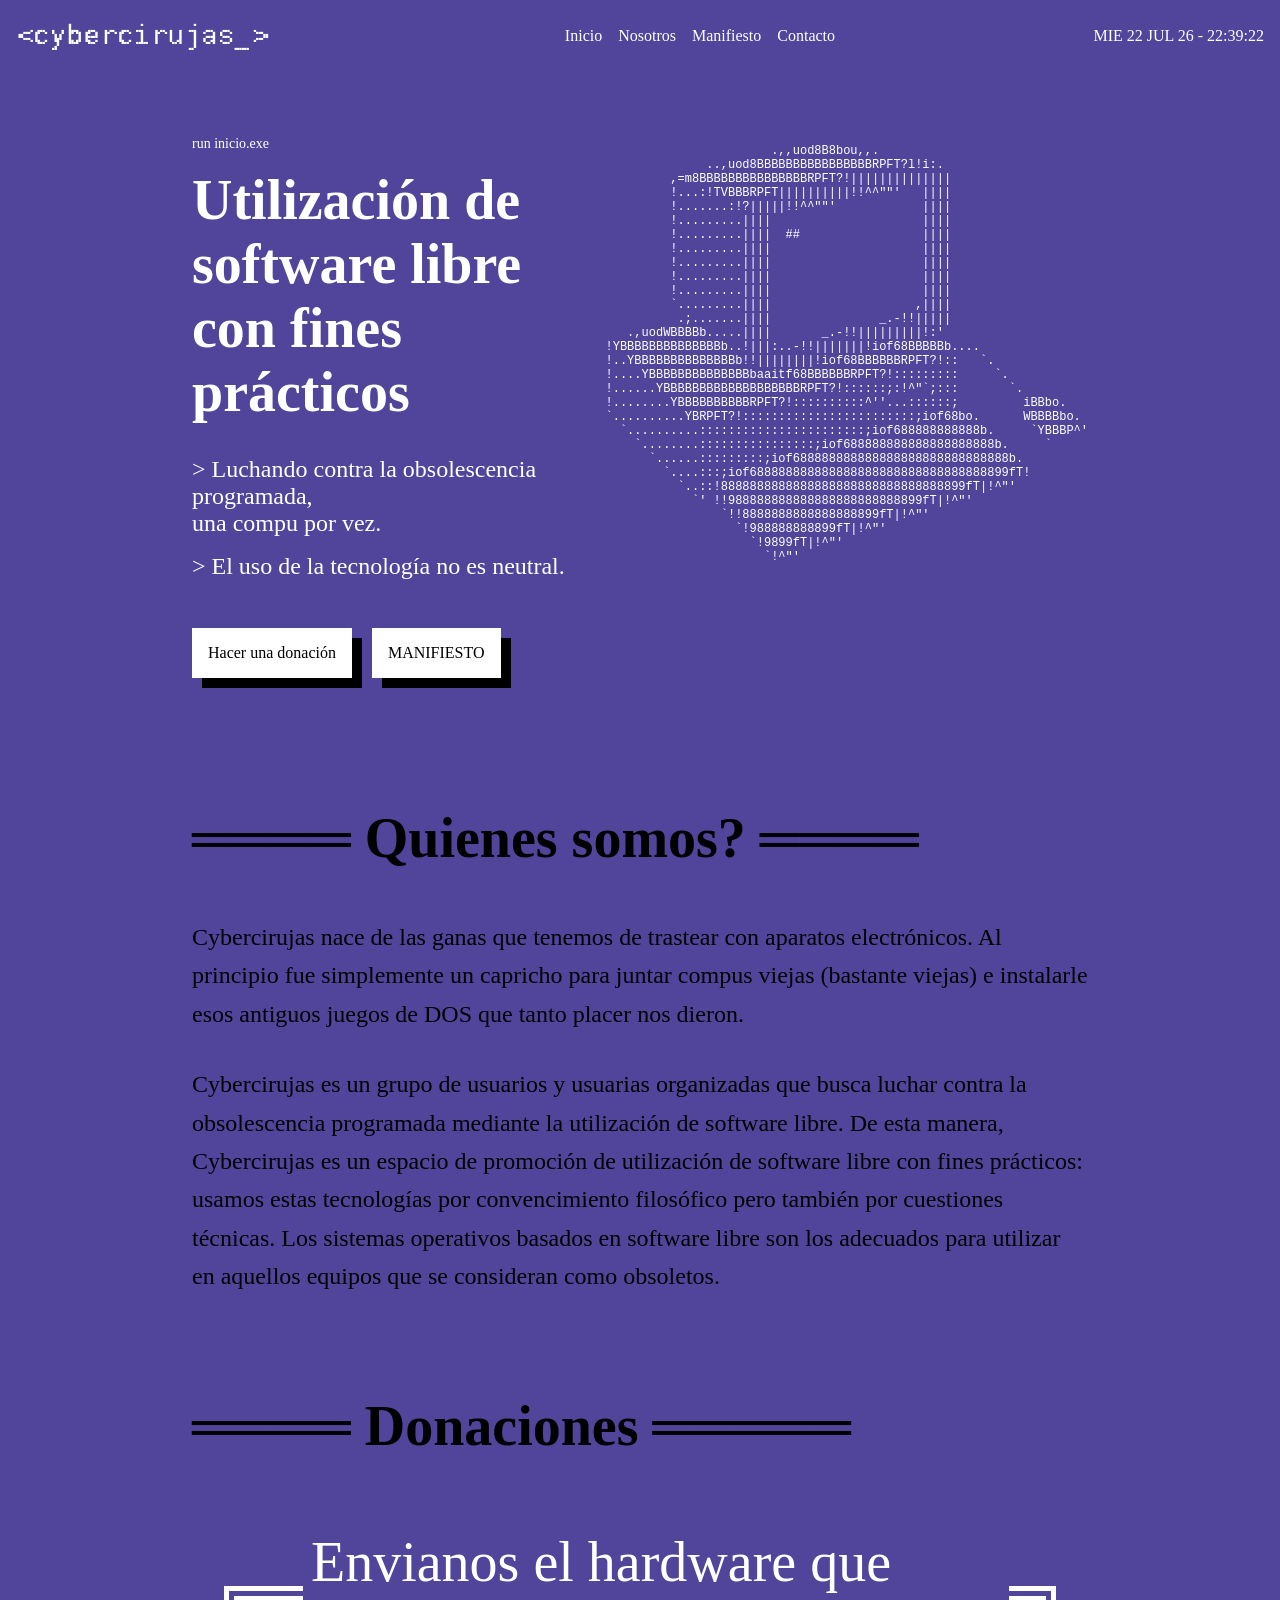
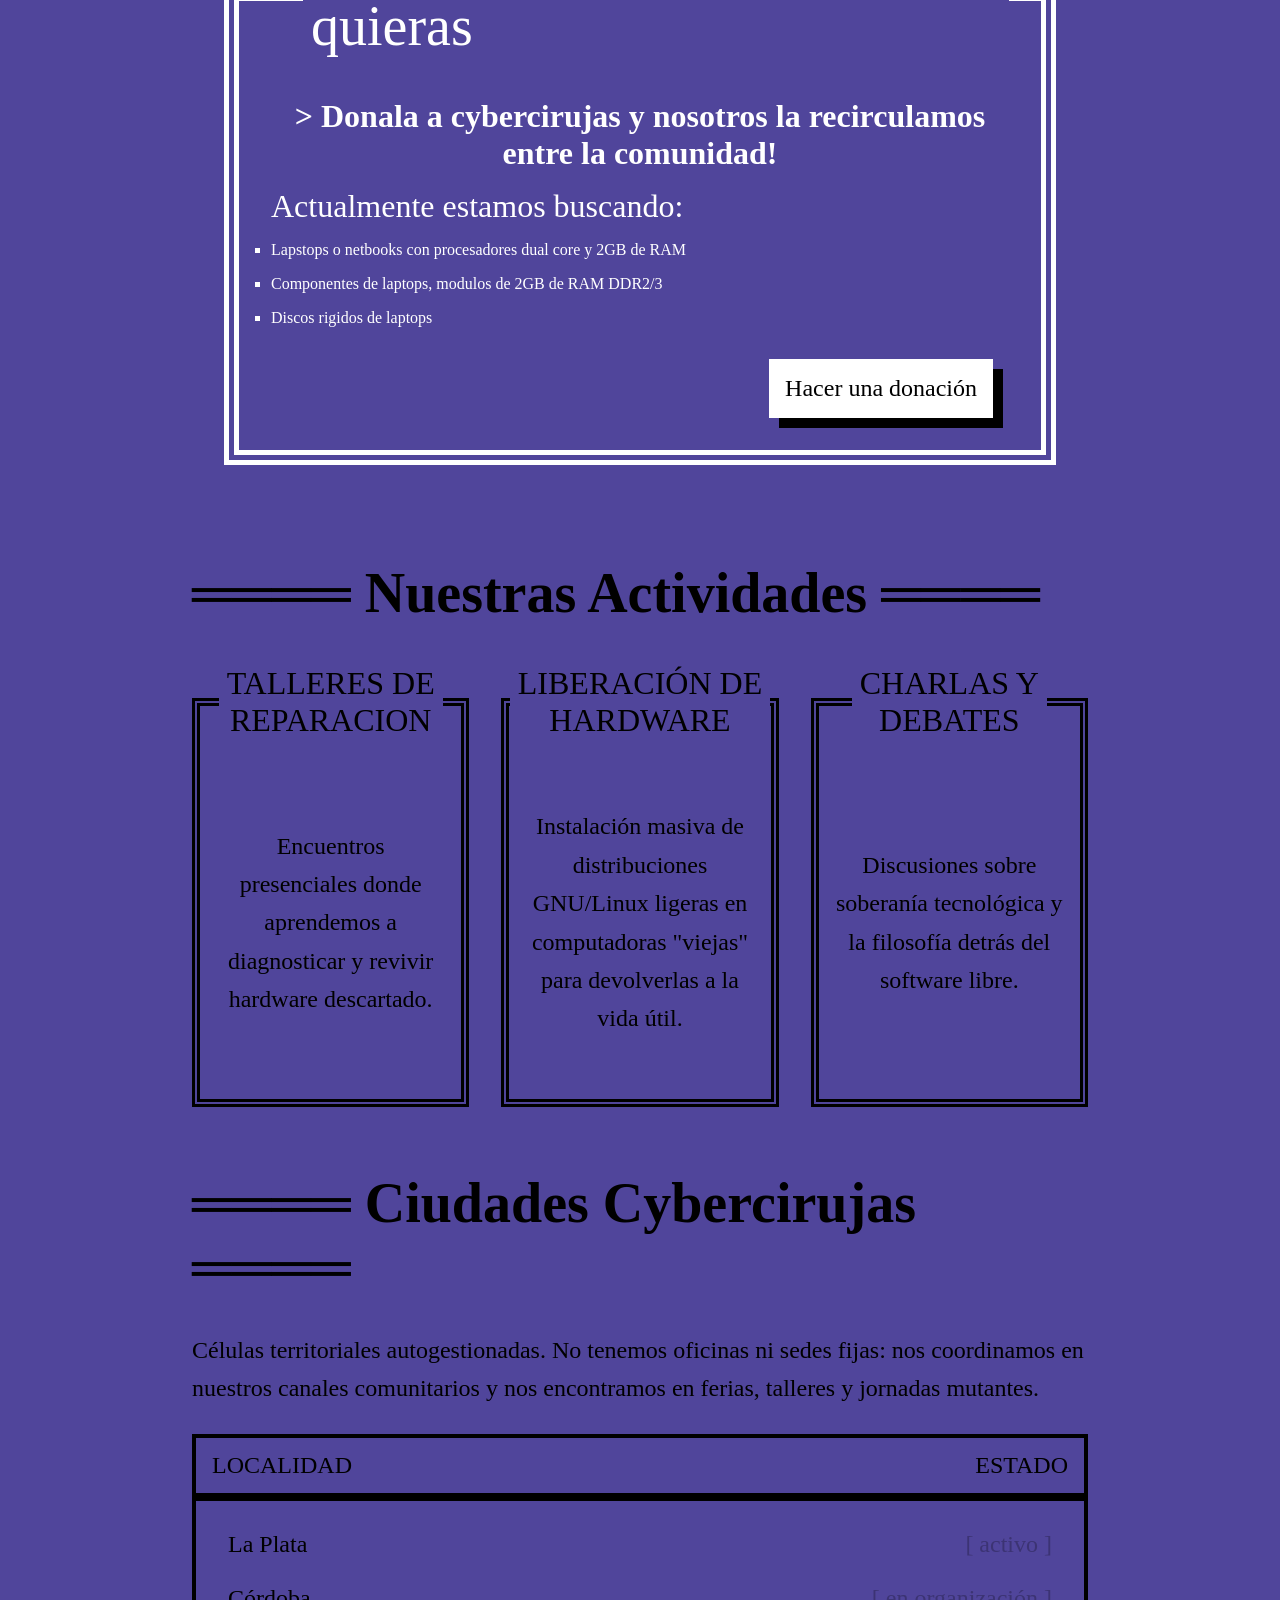
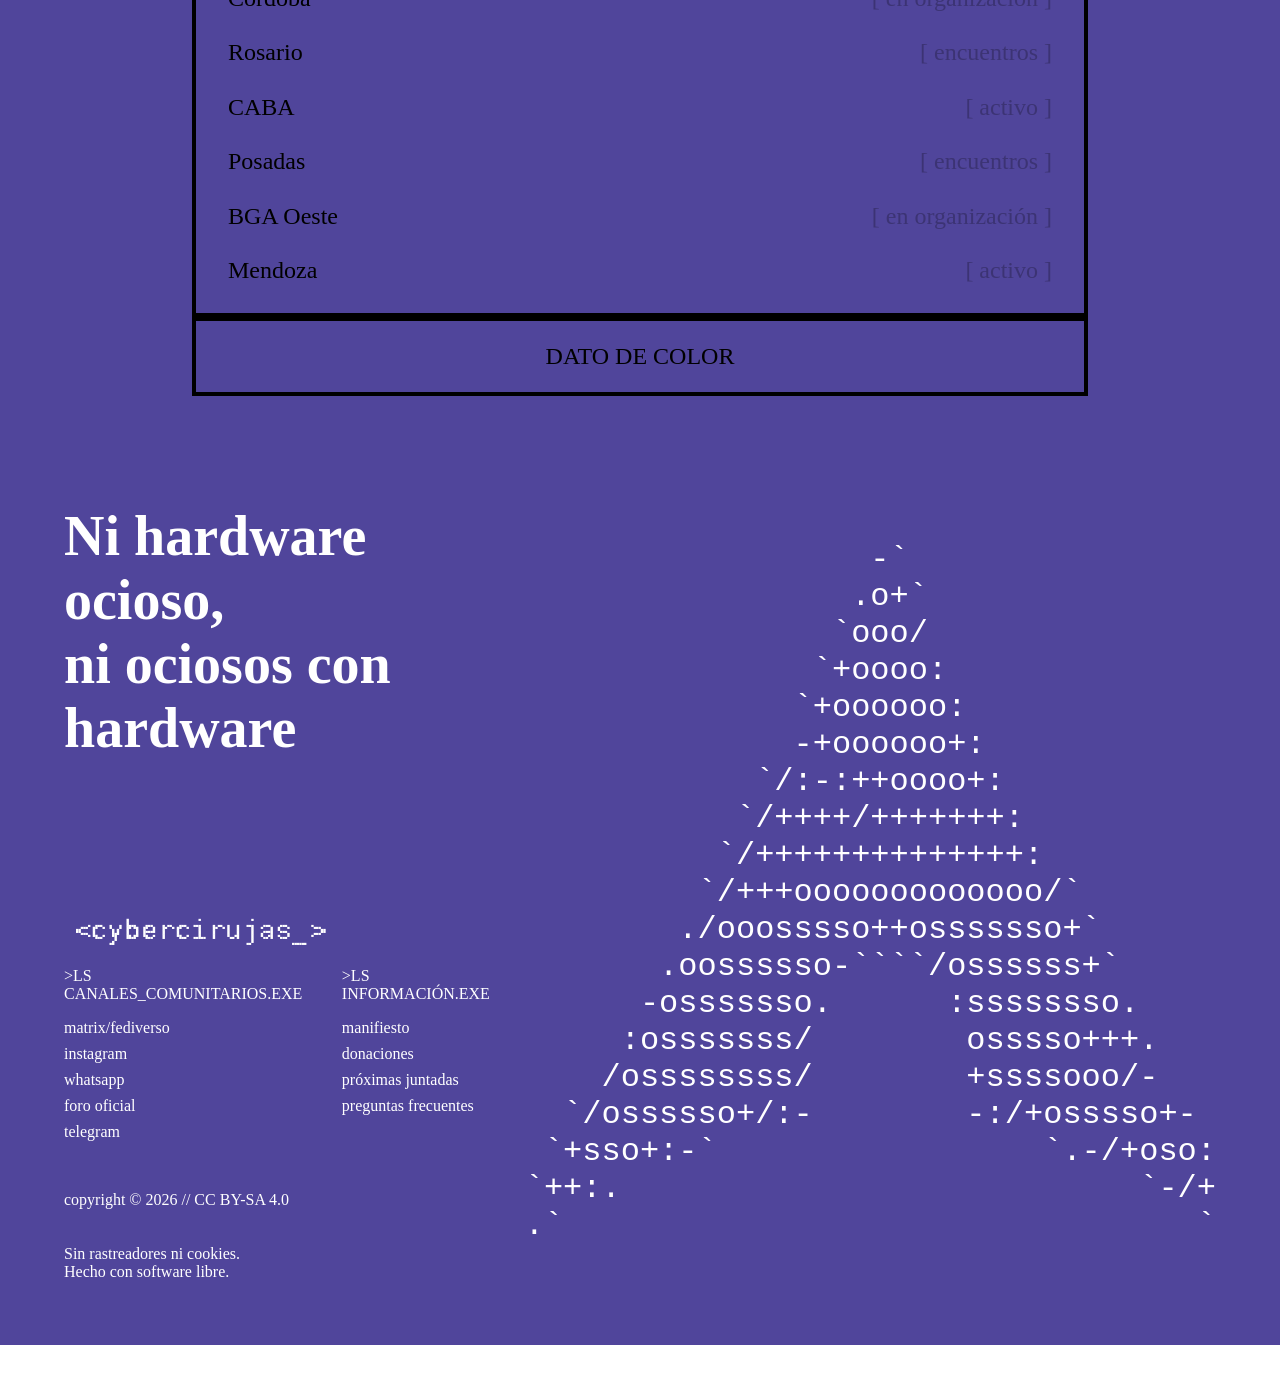
==== index.html @ 03c75871 "mobile y tablet" ====
<!DOCTYPE html>
<html lang="es">
<head>
    <meta charset="UTF-8">
    <meta name="viewport" content="width=device-width, initial-scale=1.0">
    <title>Cybercirujas Club</title>
    <link rel="stylesheet" href="css/style.css">    
</head>
<body>
    <section class="container">

        <header class="header">

            <div class="logo">
                                                                                                                         
                      █                             ▀                     ▀                              
      ▄  ▄▄▄   ▄   ▄  █▄▄▄    ▄▄▄    ▄ ▄▄   ▄▄▄   ▄▄▄     ▄ ▄▄  ▄   ▄   ▄▄▄    ▄▄▄    ▄▄▄          ▄     
 ▄▄▀▀▀  █▀  ▀  ▀▄ ▄▀  █▀ ▀█  █▀  █   █▀  ▀ █▀  ▀    █     █▀  ▀ █   █     █   ▀   █  █   ▀          ▀▀▀▄▄
 ▀▀▄▄▄  █       █▄█   █   █  █▀▀▀▀   █     █        █     █     █   █     █   ▄▀▀▀█   ▀▀▀▄          ▄▄▄▀▀
      ▀ ▀█▄▄▀   ▀█    ██▄█▀  ▀█▄▄▀   █     ▀█▄▄▀  ▄▄█▄▄   █     ▀▄▄▀█     █   ▀▄▄▀█  ▀▄▄▄▀         ▀     
                ▄▀                                                        █                              
               ▀▀                                                       ▀▀                 ▀▀▀▀▀▀        
            </div>

            <nav class="nav">
                <ul>
                    <li><a href="index.html">Inicio</a></li>
                    <li><a href="#">Nosotros</a></li>
                    <li><a href="manifiesto.html">Manifiesto</a></li>
                    <li><a href="#">Contacto</a></li>
                </ul>
            </nav>

            <div class="horario">
                <p>MIE 22 JUL 26 - 22:39:22</p>
            </div>

        </header>

        <main>

            <section class="hero">

                <div id="hero-text"> 

                    <p class="linea">run inicio.exe</p>
                    <h1>Utilización de software libre con fines prácticos</h1>

                    <div class="hero-subtext">
                        <p>> Luchando contra la obsolescencia programada,<br> una compu por vez.</p>
                        <p>> El uso de la tecnología no es neutral.</p>
                    </div>
    
                    <div class="buttons">
                        <button type="button"><a href="">Hacer una donación</a></button>
                        <button type="button"><a href="manifiesto.html">MANIFIESTO</a></button>
                    </div>

                </div>

                <div class="logo compu" id="compu">
                    <p>                       .,,uod8B8bou,,.
              ..,uod8BBBBBBBBBBBBBBBBRPFT?l!i:.
         ,=m8BBBBBBBBBBBBBBBRPFT?!||||||||||||||
         !...:!TVBBBRPFT||||||||||!!^^""'   ||||
         !.......:!?|||||!!^^""'            ||||
         !.........||||                     ||||
         !.........||||  ##                 ||||
         !.........||||                     ||||
         !.........||||                     ||||
         !.........||||                     ||||
         !.........||||                     ||||
         `.........||||                    ,||||
          .;.......||||               _.-!!|||||
   .,uodWBBBBb.....||||       _.-!!|||||||||!:'
!YBBBBBBBBBBBBBBb..!|||:..-!!|||||||!iof68BBBBBb....
!..YBBBBBBBBBBBBBBb!!||||||||!iof68BBBBBBRPFT?!::   `.
!....YBBBBBBBBBBBBBBbaaitf68BBBBBBRPFT?!:::::::::     `.
!......YBBBBBBBBBBBBBBBBBBBRPFT?!::::::;:!^"`;:::       `.
!........YBBBBBBBBBBRPFT?!::::::::::^''...::::::;         iBBbo.
`..........YBRPFT?!::::::::::::::::::::::::;iof68bo.      WBBBBbo.
  `..........:::::::::::::::::::::::;iof688888888888b.     `YBBBP^'
    `........::::::::::::::::;iof688888888888888888888b.     `
      `......:::::::::;iof688888888888888888888888888888b.
        `....:::;iof688888888888888888888888888888888899fT!
          `..::!8888888888888888888888888888888899fT|!^"'
            `' !!988888888888888888888888899fT|!^"'
                `!!8888888888888888899fT|!^"'
                  `!988888888899fT|!^"'
                    `!9899fT|!^"'
                      `!^"'
                    </p>
                </div>

            </section>

            <section class="content-fondo">

                <h1 class="section-title">════ Quienes somos? ════</h1>
                <section class="about">
                    <p>Cybercirujas nace de las ganas que tenemos de trastear con aparatos electrónicos. Al principio fue simplemente un capricho para juntar compus viejas (bastante viejas) e instalarle esos antiguos juegos de DOS que tanto placer nos dieron.</p>
    
                    <p>Cybercirujas es un grupo de usuarios y usuarias organizadas que busca luchar contra la obsolescencia programada mediante la utilización de software libre. De esta manera, Cybercirujas es un espacio de promoción de utilización de software libre con fines prácticos: usamos estas tecnologías por convencimiento filosófico pero también por cuestiones técnicas. Los sistemas operativos basados en software libre son los adecuados para utilizar en aquellos equipos que se consideran como obsoletos.</p>
    
                    <img src="img/foto_1.png" alt="">
                </section>

                <h1 class="section-title">════ Donaciones ═════</h1>
                <section class="donaciones">

                    <fieldset class="container-donaciones"> 
                        <legend>Envianos el hardware que quieras</legend>
                        <h1>> Donala a cybercirujas y nosotros la recirculamos entre la comunidad!</h1>
                        <p>Actualmente estamos buscando:</p>

                        <ul>
                            <li>Lapstops o netbooks con procesadores dual core y 2GB de RAM</li>
                            <li>Componentes de laptops, modulos de 2GB de RAM DDR2/3</li>
                            <li>Discos rigidos de laptops</li>
                        </ul>

                        <button type="button"><a href="">Hacer una donación</a></button>
                    </fieldset>

                </section>

                <h1 class="section-title">════ Nuestras Actividades ════</h1>
                <section class="actividades">

                    <fieldset>
                        <legend>TALLERES DE <br>REPARACION</legend>
                        <p>Encuentros presenciales donde aprendemos a diagnosticar y revivir hardware descartado.</p>
                    </fieldset>

                    <fieldset>
                        <legend>LIBERACIÓN DE <br>HARDWARE</legend>
                        <p>Instalación masiva de distribuciones GNU/Linux ligeras en computadoras "viejas" para devolverlas a la vida útil.</p>
                    </fieldset>

                    <fieldset>
                        <legend>CHARLAS Y <br>DEBATES</legend>
                        <p>Discusiones sobre soberanía tecnológica y la filosofía detrás del software libre.</p>
                    </fieldset>

                </section>

                <h1 class="section-title">════ Ciudades Cybercirujas ════</h1>
                <section class="ciudades">

                    <p>Células territoriales autogestionadas. No tenemos oficinas ni sedes fijas: nos coordinamos en nuestros canales comunitarios y nos encontramos en ferias, talleres y jornadas mutantes.</p>

                    <div class="tabla-localidades">

                        <div class="barra-datos">
                            <div class="barra-datos-texto">
                                <p>LOCALIDAD</p>
                                <p>ESTADO</p>
                            </div>
                        </div>

                        <div class="localidades">

                            <div class="localidad">
                                <p>La Plata</p>
                                <p class="atenuado">[ activo ]</p>
                            </div>

                            <div class="localidad">
                                <p>Córdoba</p>
                                <p class="atenuado">[ en organización ]</p>
                            </div>

                            <div class="localidad">
                                <p>Rosario</p>
                                <p class="atenuado">[ encuentros ]</p>
                            </div>

                            <div class="localidad">
                                <p>CABA</p>
                                <p class="atenuado">[ activo ]</p>
                            </div>

                            <div class="localidad">
                                <p>Posadas</p>
                                <p class="atenuado">[ encuentros ]</p>
                            </div>

                            <div class="localidad">
                                <p>BGA Oeste</p>
                                <p class="atenuado">[ en organización ]</p>
                            </div>

                            <div class="localidad">
                                <p>Mendoza</p>
                                <p class="atenuado">[ activo ]</p>
                            </div>

                        </div>

                        <div class="barra-dato">
                            <p>DATO DE COLOR</p>
                        </div>

                    </div>

                </section>

            </section>

        </main>

        <footer>
            <section class="footer-info">

                <div id="lema">
                    <h1>Ni hardware ocioso,<br> ni ociosos con <br> hardware</h1>
                    <div class="logo">
                                                                                                                             
                          █                             ▀                     ▀                              
          ▄  ▄▄▄   ▄   ▄  █▄▄▄    ▄▄▄    ▄ ▄▄   ▄▄▄   ▄▄▄     ▄ ▄▄  ▄   ▄   ▄▄▄    ▄▄▄    ▄▄▄          ▄     
     ▄▄▀▀▀  █▀  ▀  ▀▄ ▄▀  █▀ ▀█  █▀  █   █▀  ▀ █▀  ▀    █     █▀  ▀ █   █     █   ▀   █  █   ▀          ▀▀▀▄▄
     ▀▀▄▄▄  █       █▄█   █   █  █▀▀▀▀   █     █        █     █     █   █     █   ▄▀▀▀█   ▀▀▀▄          ▄▄▄▀▀
          ▀ ▀█▄▄▀   ▀█    ██▄█▀  ▀█▄▄▀   █     ▀█▄▄▀  ▄▄█▄▄   █     ▀▄▄▀█     █   ▀▄▄▀█  ▀▄▄▄▀         ▀     
                    ▄▀                                                        █                              
                   ▀▀                                                       ▀▀                 ▀▀▀▀▀▀        
                    </div>
                </div>

                <div id="links">

                    <div class="canales">
                        <p>>LS CANALES_COMUNITARIOS.EXE</p>
    
                        <a href="" target="">matrix/fediverso</a>
                        <a href="" target="">instagram</a>
                        <a href="" target="">whatsapp</a>
                        <a href="" target="">foro oficial</a>
                        <a href="" target="">telegram</a>
                    </div>

                    <div class="informacion">
                        <p>>LS INFORMACIÓN.EXE</p>
        
                        <a href="manifiesto.html" target="">manifiesto</a>
                        <a href="" target="">donaciones</a>
                        <a href="" target="">próximas juntadas</a>
                        <a href="" target="">preguntas frecuentes</a>
                    </div>

                </div>

                <div id="copyright">
                    <p>copyright © 2026 // CC BY-SA 4.0</p>
                    <br>
                    <br>
                    <p>Sin rastreadores ni cookies.</p>
                    <p>Hecho con software libre.</p>
                </div>

                <div class="ascii-arch" id="arch">
                   -`
                  .o+`
                 `ooo/
                `+oooo:
               `+oooooo:
               -+oooooo+:
             `/:-:++oooo+:
            `/++++/+++++++:
           `/++++++++++++++:
          `/+++ooooooooooooo/`
         ./ooosssso++osssssso+`
        .oossssso-````/ossssss+`
       -osssssso.      :ssssssso.
      :osssssss/        osssso+++.
     /ossssssss/        +ssssooo/-
   `/ossssso+/:-        -:/+osssso+-
  `+sso+:-`                 `.-/+oso:
 `++:.                           `-/+
 .`                                 `
                </div>

            </section>
        </footer>
    </section>
</body>
</html>
---- css/style.css ----
html {
    scroll-behavior: smooth;
}

* {
    margin: 0;
    padding: 0;
    box-sizing: border-box;
}

::selection {
  background-color: var(--color-acento-hover); /* Color de fondo al seleccionar */
  color: #000000;            /* Color de las letras al seleccionar */
}

@font-face {
    font-family: 'fixedsys';
    src: url('../font/Fixedsys500c.otf') format('truetype');
    font-weight: 900;
}

@font-face {
    font-family: 'manifiesto';
    src: url('../font/PixelFraktur.ttf') format('truetype');
    font-weight: 900;
}

@font-face {
    font-family: 'adventurer';
    src: url('../font/Adventurer.ttf') format('truetype');
    font-weight: 900;
}

:root {
    /* ------COLORES------ */
    /* fondo */
    --color-fondo-principal: #50459B;
    --color-fondo-superficie: #ffffff;
    --color-fondo-elemento: #8b8b8b;
    --color-fondo-modal: rgba(0, 0, 0, 0.5);

    /* texto */
    --color-texto-oscuro: #000;
    --color-texto-oscuro-hover: #252525;
    --color-texto-oscuro-atenuado: rgba(0, 0, 0, 0.25);

    --color-texto-claro: #ffffff;
    --color-texto-claro-hover: #d2d2d2;
    --color-texto-claro-atenuado: rgba(255, 255, 255, 0.25);

    --color-texto-secundario: #50459B;
    --color-texto-secundario-hover: #6356BF;
    --color-texto-secundario-atenuado: rgba(80, 69, 155, 0.25);

    /* acentos */
    --color-acento: #50459B;
    --color-acento-hover: #8a7fcd;

    /* estados */
    --color-exito: #9be39d;
    --color-alerta: #cbd689;
    --color-error: #cc7f76;
    --color-info: #6ac1c8;

    /* ------ESPACIADOS------ */
    --espacio-xs: 0.5rem;
    --espacio-sm: 1rem;
    --espacio-md: 2rem;
    --espacio-lg: 4rem;

    /* ------FUENTES------ */
    /* familia */
    --fuente-principal: 'fixedsys';
    --fuente-secundaria: 'adventurer';
    --fuente-manifiesto: 'manifiesto';

    /* tamaños */
    --tamano-texto-xs: 0.875rem;      /* 14px */
    --tamano-texto-s: 1rem;           /* 16px */
    --tamano-texto-m: 1.5rem;         /* 24px */
    --tamano-texto-l: 2rem;           /* 32px */
    --tamano-texto-xl: 3.5rem;        /* 56px */
    
    /* padding lateral de las secciones */
    --padding-lateral: 5%;
}

body {
    font-family: var(--fuente-principal);
}
a {
        text-decoration: none;
        color: var(--color-texto-claro);
}

.section-title {
    font-size: var(--tamano-texto-xl);
    padding: var(--padding-lateral) 15% 0 15%;
    margin-bottom: var(--espacio-md);
}

.container {
    background-color: var(--color-texto-secundario);
    display: grid;
    min-height: 100dvh;
    grid-template-rows: 
    auto 1fr auto;
}

.header {
    padding: var(--espacio-sm);
    display: flex;
    justify-content: space-between;
    align-items: center;
    color: var(--color-fondo-superficie);
}

ul {
    display: flex;
    flex-direction: row;
    gap: var(--espacio-sm);

    li {
        list-style: none;
    }
    a {
        &:hover {
            text-decoration: underline;
        }
    }
}

.logo {
    font-family: monospace;
    white-space: pre;
    font-size: 0.25rem;
    cursor: pointer;
}

.linea {
    font-size: var(--tamano-texto-xs) !important;
}

#compu {
    grid-area: compu;
}

#hero-text {
    grid-area: titulo;

    h1 {
        font-size: var(--tamano-texto-xl);
        padding-bottom: var(--espacio-md);
    }

    p {
        font-size: var(--tamano-texto-m);
        padding-bottom: var(--espacio-sm);
    }
}

.compu p{
    font-size: 0.75rem;
    color: var(--color-fondo-superficie);
}
    
.hero {
    display: grid;
    grid-template-columns: 1fr 0.5fr;
    grid-template-areas:
        "titulo compu";
    padding: 5% 15% 5% 15%;
    color: var(--color-fondo-superficie);

    h1 {
        font-size: var(--tamano-texto-xl);
    }
}

button {
    margin-top: var(--espacio-md);
    font-family: var(--fuente-principal);
    background-color: var(--color-fondo-superficie);
    color: rgb(0, 0, 0);
    border: none;
    padding: var(--espacio-sm);
    cursor: pointer;
    box-shadow: 10px 10px 0px rgba(0, 0, 0, 1);
    font-size: var(--tamano-texto-s);
    margin-right: var(--espacio-sm);
    transition: box-shadow 0.1s ease-in-out;

    a {
        text-decoration: none;
        color: var(--color-texto-oscuro);
    }

    &:hover {
        box-shadow: 12px 12px 0px rgba(0, 0, 0, 1);
    }
}

.content-fondo {
    background-image: url('../img/fondo.png');
    background-size: cover;
    background-position: center;
    background-repeat: repeat-x;
    container: contenido / inline-size;
}

.about {
    padding: 0 15% 0 15%;
    h1 {
        font-size: var(--tamano-texto-xl);
        text-align: center;
    }

    p {
        font-size: var(--tamano-texto-m);
        padding: var(--espacio-sm) 0;
        line-height: 1.6;
    }

    img {
        width: 100%;
        height: auto;
    }
}

.donaciones {
    background-color: var(--color-fondo-principal);
    margin: 0 15% 0 15%;
    padding: var(--espacio-md);
}

.container-donaciones {
    color: var(--color-texto-claro);
    background-color: var(--color-fondo-principal);
    border: 15px double var(--color-texto-claro);
    padding: var(--espacio-md);

    display: flex;
    flex-direction: column;
    h1 {
        font-size: var(--tamano-texto-xl);
        text-align: center;
    }

    p {
        font-size: var(--tamano-texto-l);
        padding: var(--espacio-sm) 0;
    }

    img {
        width: 100%;
        height: auto;
    }

    legend {
        font-size: var(--tamano-texto-xl);
        margin-left: var(--espacio-md);
        padding: var(--espacio-xs);
    }

    ul {
        display: flex;
        flex-direction: column;
    }

    li {
        font-size: var(--tamano-texto-s);
        list-style: square;
    }

    button {
        align-self: end;
        font-size: var(--tamano-texto-m);
    }
    
    h1 {
        font-size: var(--tamano-texto-l);
        text-align: center;
    }
}

.actividades {
    padding: 0 15% 0 15%;
    color: var(--color-texto-oscuro);
    display: flex;
    gap: var(--espacio-md);
    height: 50vh;

    fieldset {
        border: 8px double var(--color-texto-oscuro);
        width: 100%;
        height: 100%;
        display: flex;
        align-items: center;

        legend {
            font-size: var(--tamano-texto-l);
            text-align: center;
            padding: var(--espacio-xs);
        }

        p {
            font-size: var(--tamano-texto-m);
            padding: var(--espacio-sm);
            text-align: center;
            line-height: 1.6;
        }
    }
}

@container contenido (width < 768px) {
    .actividades {
        flex-direction: column;
    }
}

.ciudades {
    padding: 0 15% 0 15%;

    p {
        font-size: var(--tamano-texto-m);
        line-height: 1.6;
    }
}

.tabla-localidades {
    padding: 3% 0 5% 0;
}

.barra-datos {
    border: 4px var(--color-texto-oscuro) solid;
}

.barra-datos-texto {
    display: flex;
    justify-content: space-between;
    font-size: var(--tamano-texto-m);
    padding: var(--espacio-xs) var(--espacio-sm);
}

.localidades {
    border: 4px var(--color-texto-oscuro) solid;
    padding: var(--espacio-sm);
}

.localidad {
    display: flex;
    justify-content: space-between;
    padding: var(--espacio-xs) var(--espacio-sm);
    font-size: var(--tamano-texto-m);

    &:hover {
        background-color: var(--color-acento);
    }
}

.atenuado {
    color: var(--color-texto-oscuro-atenuado);
}

.barra-dato {
    border: 4px var(--color-texto-oscuro) solid;
    font-size: var(--tamano-texto-m);
    text-align: center;
    padding: var(--espacio-sm);
    background-color: var(--color-fondo-principal);
}

#lema {
    grid-area: lema;
    display: flex;
    flex-direction: column;
    justify-content: space-between;
    padding-bottom: var(--espacio-sm);
}

#links {
    grid-area: links;
    display: flex;
    align-items: start;
    gap: var(--espacio-md);
}

#copyright {
    grid-area: copyr;
    align-self: end;
}

#arch {
    grid-area: arch;
}

.ascii-arch {
    font-family: monospace;
    font-size: var(--tamano-texto-l);
    white-space: pre;
    justify-self: end;
}

.canales {
    display: flex;
    flex-direction: column;
    justify-content: center;

    p {
        padding-bottom: var(--espacio-sm);
    }

    a {    
        padding-bottom: var(--espacio-xs);      
        &:hover {
            text-decoration: underline;
        }
    }
    
}

.informacion {
    display: flex;
    flex-direction: column;
    justify-content: center;

    p {
        padding-bottom: var(--espacio-sm);
    }

    a {   
        padding-bottom: var(--espacio-xs);     
        &:hover {
            text-decoration: underline;
        }
    }
}

footer {
    background-color: var(--color-fondo-principal);
    color: var(--color-fondo-superficie);
    padding: var(--espacio-lg);
}

.footer-info {
    display: grid;
    grid-template-columns: 1fr 1fr;
    grid-template-rows: 1.75fr 0.5fr 0.5fr;
    grid-template-areas:
        "lema arch"
        "links arch"
        "copyr arch";

    h1 {
        font-size: var(--tamano-texto-xl);
    }
}

@media (width <= 767px) {

    :root {
        --tamano-texto-m: 1.05rem;
        --tamano-texto-l: 1.25rem;
        --tamano-texto-xl: 1.75rem;

        --espacio-xs: 0.5rem;
        --espacio-sm: 1rem;
        --espacio-md: 1.5rem;
        --espacio-lg: 2rem;
    }

    .compu {
        display: none;
    }

    .horario {
        display: none;
    }

    .ascii-arch {
        display: none;
    }
    
    .section-title {
        font-size: clamp(1rem, 4.6vw, var(--tamano-texto-xl));
        padding: 8% var(--padding-lateral) 0 var(--padding-lateral);
        overflow: hidden;
        margin-bottom: 0;
        text-align: center;
        margin-bottom: var(--espacio-md);
    }

    .header {
        flex-direction: column;
        justify-content: center;
        gap: var(--espacio-sm);
        text-align: center;
    }

    ul {
        flex-wrap: wrap;
        justify-content: center;
    }

    .logo {
        max-width: 100%;
        overflow: hidden;
    }

    #compu {
        justify-self: center;
    }

    .compu p {
        font-size: 0.5rem;
        white-space: pre;
        max-width: 100%;
        overflow: hidden;
    }

    .hero {
        grid-template-columns: 1fr;
        grid-template-areas:
            "titulo"
            "compu";
        gap: var(--espacio-md);
        padding: 5% var(--padding-lateral) 5% var(--padding-lateral);
    }

    .buttons {
        display: flex;
        flex-direction: column;
        align-items: center;
        
        button {
            width: 50%;
        }
    }

    .about {
        padding: 0 var(--padding-lateral) 0 var(--padding-lateral);
    }

    .donaciones {
        margin: 0 var(--padding-lateral) 0 var(--padding-lateral);
    }

    .container-donaciones {
        padding: var(--espacio-lg);

        p {
            font-size: var(--tamano-texto-m);
        }

        h1 {
            padding-bottom: var(--espacio-md);
        }

        legend {
            margin-left: 0;
            font-size: var(--tamano-texto-l);
            text-align: center;
        }

        button {
            align-self: stretch;
        }
    }

    .actividades {
        padding: 0 var(--padding-lateral) 0 var(--padding-lateral);
        height: 100%;
    }

    .ciudades {
        padding: 0 var(--padding-lateral) 0 var(--padding-lateral);
    }   
    
    #links {
        flex-wrap: wrap;
    }

    #copyright {
        text-align: center;
    }

    .ascii-arch {
        font-size: 0.75rem;
        justify-self: center;
        max-width: 100%;
        overflow: hidden;
    }

    footer {
        padding: var(--espacio-md);
    }

    .footer-info {
        grid-template-columns: 1fr;
        grid-template-rows: 0.75fr 1fr 0fr 0.5fr;
        grid-template-areas:
            "lema"
            "links"
            "arch"
            "copyr";
    }
}

@media (768px <= width < 1279px) {

    :root {
        --tamano-texto-m: 1.25rem;
        --tamano-texto-l: 1.75rem;
        --tamano-texto-xl: 2.5rem;

        --padding-lateral: 8%;
    }

    .hero {
        display: flex;
        text-align: center;
    }

    .compu {
        display: none;
    }

    .horario {
        display: none;
    }

    .ascii-arch {
        display: none;
    }

    .section-title {
        font-size: clamp(1.25rem, 3.5vw, var(--tamano-texto-xl));
        padding: 5% var(--padding-lateral) 0 var(--padding-lateral);
        text-align: center;
        overflow: hidden;
        margin-bottom: var(--espacio-md);
    }

    .hero {
        gap: var(--espacio-md);
        padding: 5% var(--padding-lateral) 5% var(--padding-lateral);
    }

    .buttons {
        display: flex;
        flex-direction: column;
        align-items: center;

        button {
            width: 50%;
        }
    }

    .about {
        padding: 0 var(--padding-lateral) 0 var(--padding-lateral);
    }

    .donaciones {
        margin: 0 var(--padding-lateral) 0 var(--padding-lateral);
    }

    .container-donaciones {
        p {
            font-size: var(--tamano-texto-m);
        }
        h1 {
            padding-bottom: var(--espacio-md);
        }
        legend {
            margin-left: 0;
            font-size: var(--tamano-texto-l);
            text-align: center;
        }
        button {
            align-self: stretch;
        }
    }

    .actividades {
        padding: 0 var(--padding-lateral) 0 var(--padding-lateral);
        height: 500px;
    }

    .ciudades {
        padding: 0 var(--padding-lateral) 0 var(--padding-lateral);
    }

    #links {
        flex-wrap: wrap;
    }

    #copyright {
        text-align: center;
    }

    .ascii-arch {
        font-size: 1.25rem;
        justify-self: center;
        max-width: 100%;
        overflow: hidden;
    }

    footer {
        padding: var(--espacio-md);
    }

    .footer-info {
        grid-template-columns: 1fr;
        grid-template-rows: 1.75fr 1fr 0fr 1fr;
        grid-template-areas:
            "lema"
            "links"
            "arch"
            "copyr";
    }
}
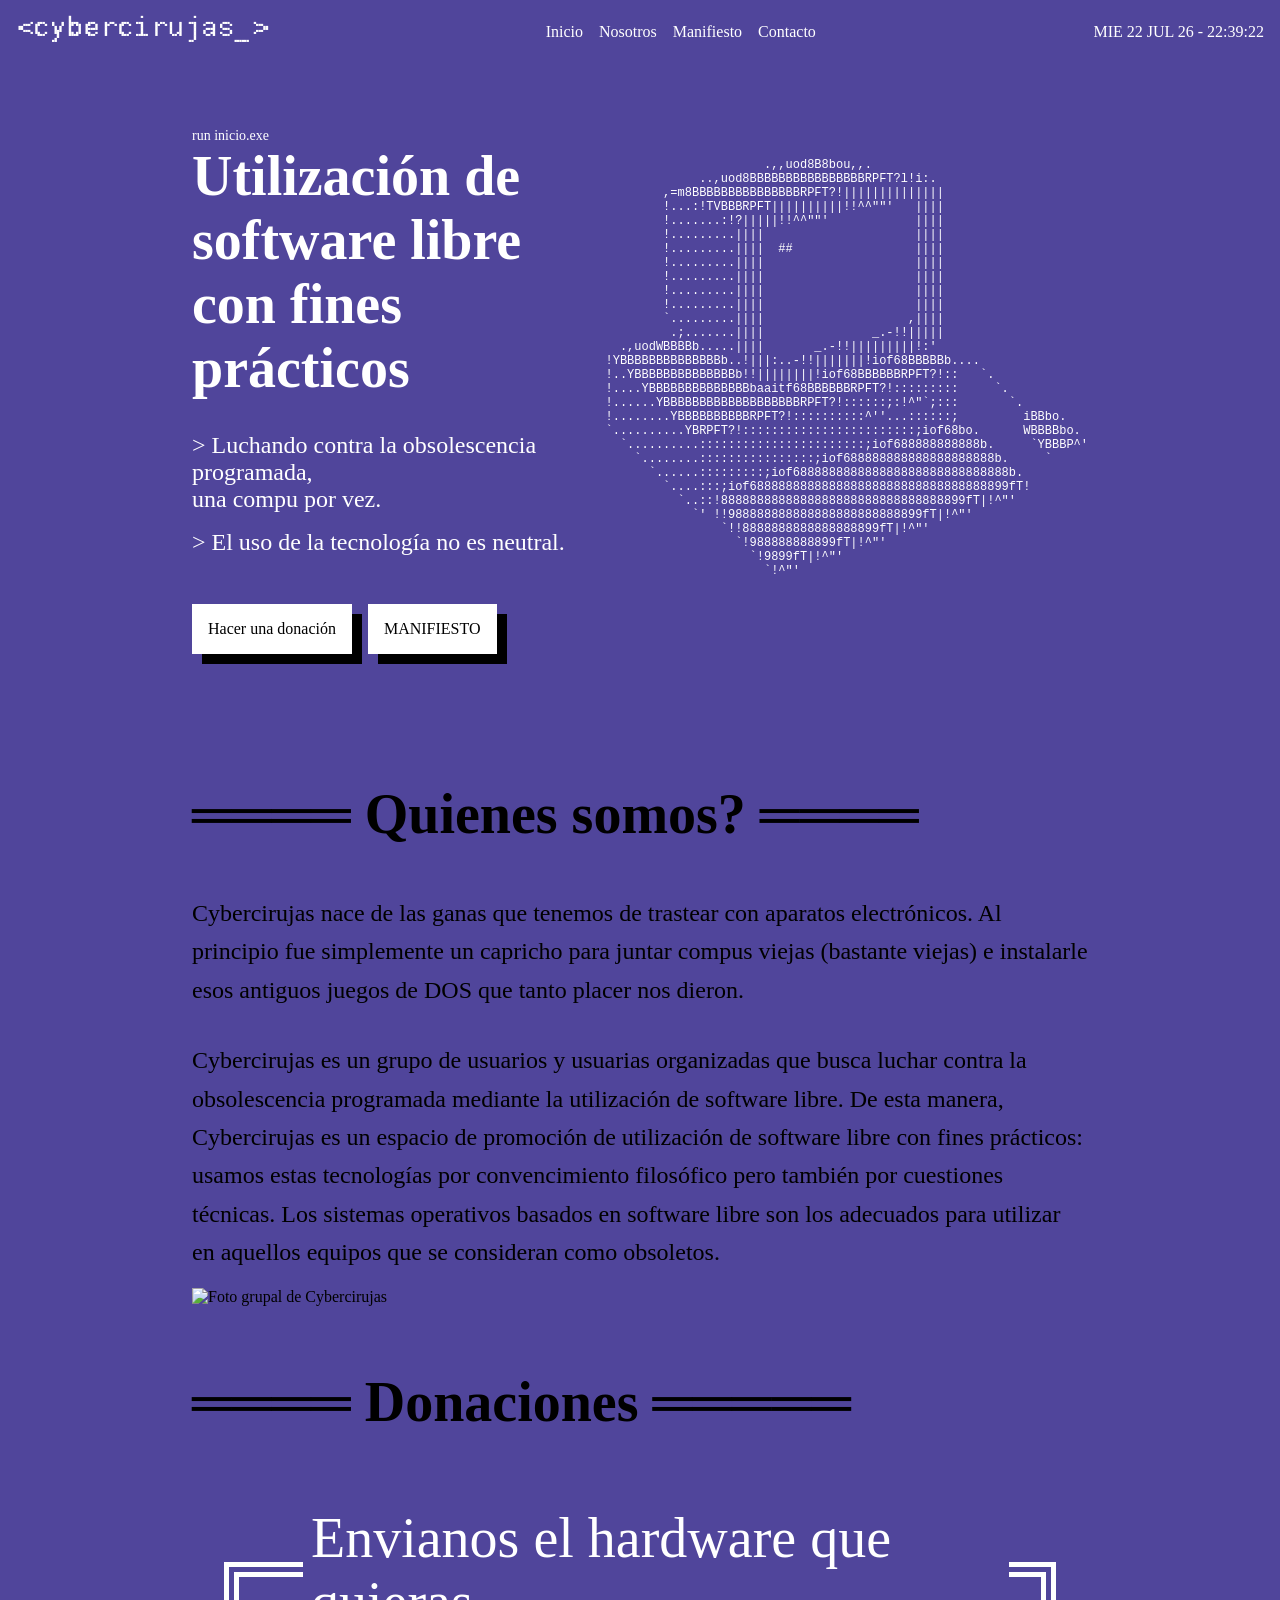
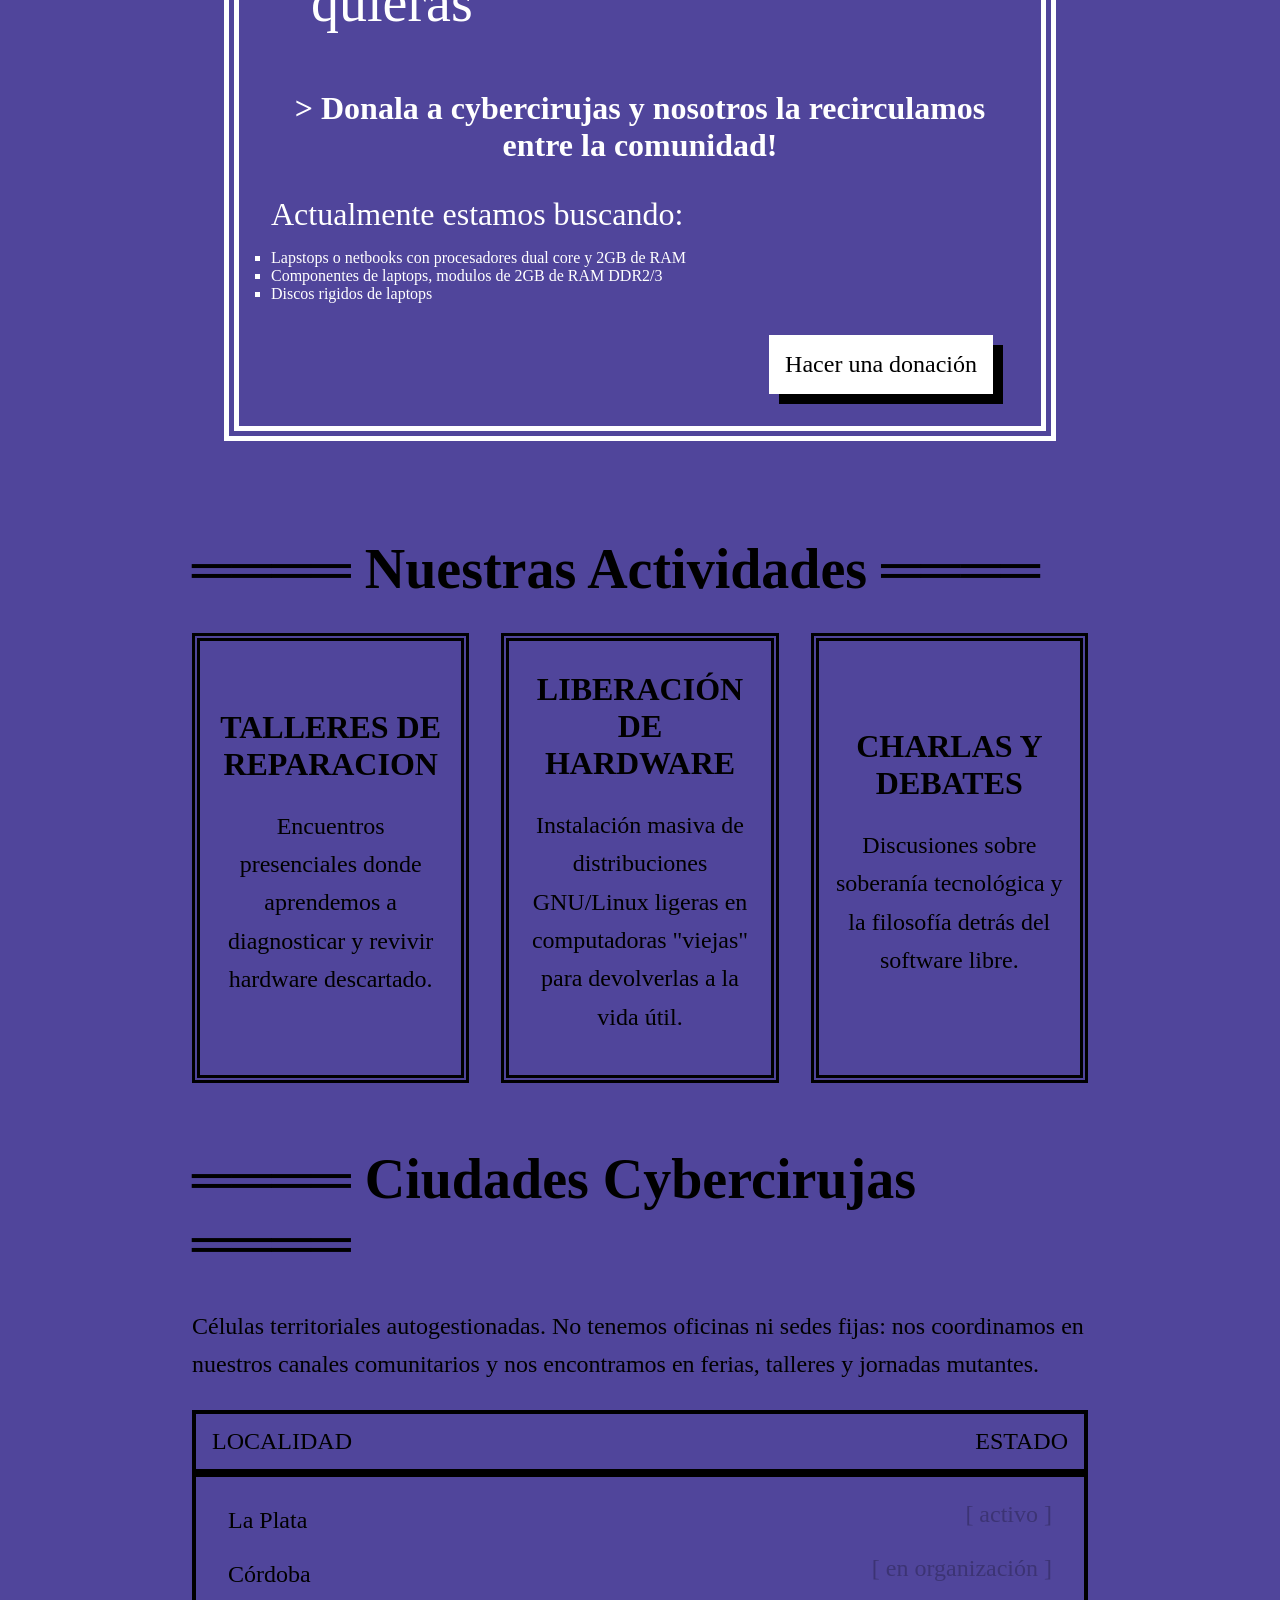
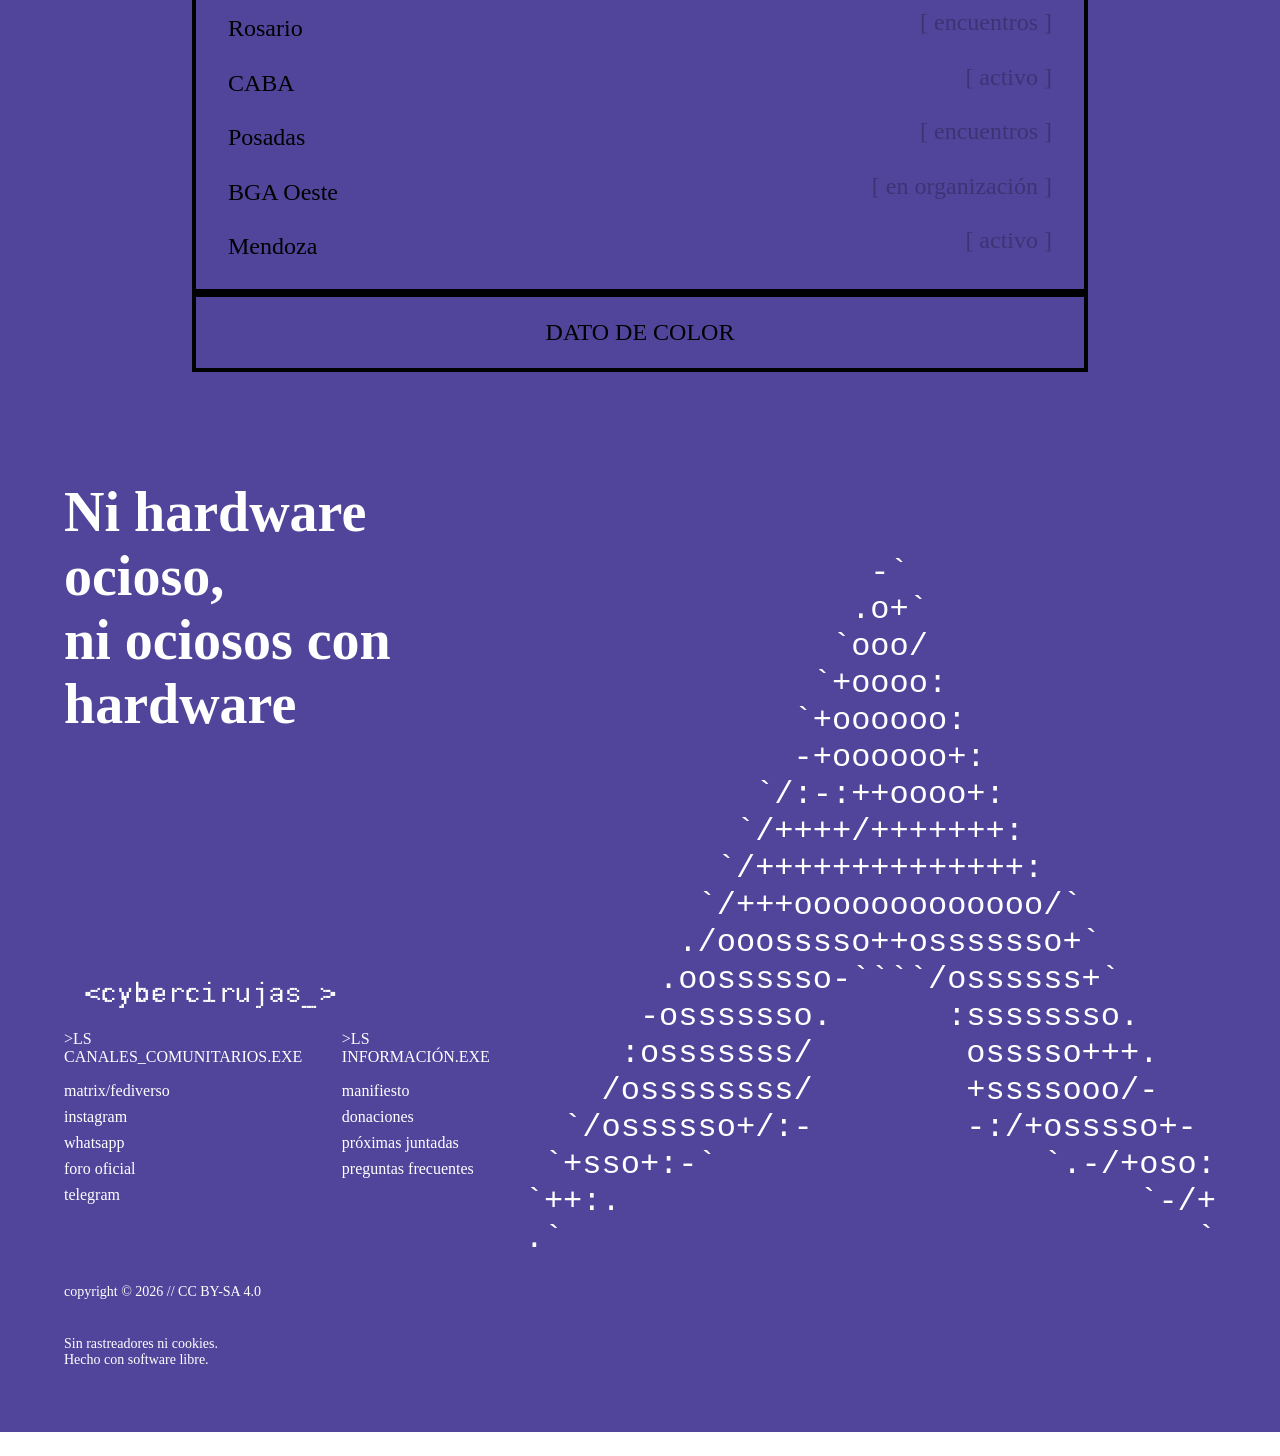
==== commit 7d4dec5c: "nomenclatura y ajustes" ====
--- a/index.html
+++ b/index.html
@@ -4,35 +4,34 @@
     <meta charset="UTF-8">
     <meta name="viewport" content="width=device-width, initial-scale=1.0">
     <title>Cybercirujas Club</title>
-    <link rel="stylesheet" href="css/style.css">    
+    <link rel="stylesheet" href="css/style.css">
 </head>
 <body>
-    <section class="container">
+    <div class="page">
 
         <header class="header">
 
-            <div class="logo">
-                                                                                                                         
-                      █                             ▀                     ▀                              
-      ▄  ▄▄▄   ▄   ▄  █▄▄▄    ▄▄▄    ▄ ▄▄   ▄▄▄   ▄▄▄     ▄ ▄▄  ▄   ▄   ▄▄▄    ▄▄▄    ▄▄▄          ▄     
+            <pre class="header__logo logo">
+                      █                             ▀                     ▀
+      ▄  ▄▄▄   ▄   ▄  █▄▄▄    ▄▄▄    ▄ ▄▄   ▄▄▄   ▄▄▄     ▄ ▄▄  ▄   ▄   ▄▄▄    ▄▄▄    ▄▄▄          ▄
  ▄▄▀▀▀  █▀  ▀  ▀▄ ▄▀  █▀ ▀█  █▀  █   █▀  ▀ █▀  ▀    █     █▀  ▀ █   █     █   ▀   █  █   ▀          ▀▀▀▄▄
  ▀▀▄▄▄  █       █▄█   █   █  █▀▀▀▀   █     █        █     █     █   █     █   ▄▀▀▀█   ▀▀▀▄          ▄▄▄▀▀
-      ▀ ▀█▄▄▀   ▀█    ██▄█▀  ▀█▄▄▀   █     ▀█▄▄▀  ▄▄█▄▄   █     ▀▄▄▀█     █   ▀▄▄▀█  ▀▄▄▄▀         ▀     
-                ▄▀                                                        █                              
-               ▀▀                                                       ▀▀                 ▀▀▀▀▀▀        
-            </div>
-
-            <nav class="nav">
-                <ul>
-                    <li><a href="index.html">Inicio</a></li>
-                    <li><a href="#">Nosotros</a></li>
-                    <li><a href="manifiesto.html">Manifiesto</a></li>
-                    <li><a href="#">Contacto</a></li>
+      ▀ ▀█▄▄▀   ▀█    ██▄█▀  ▀█▄▄▀   █     ▀█▄▄▀  ▄▄█▄▄   █     ▀▄▄▀█     █   ▀▄▄▀█  ▀▄▄▄▀         ▀
+                ▄▀                                                        █
+               ▀▀                                                       ▀▀                 ▀▀▀▀▀▀
+            </pre>
+
+            <nav class="header__nav nav">
+                <ul class="nav__list">
+                    <li class="nav__item"><a class="nav__link link" href="index.html">Inicio</a></li>
+                    <li class="nav__item"><a class="nav__link link" href="#">Nosotros</a></li>
+                    <li class="nav__item"><a class="nav__link link" href="manifiesto.html">Manifiesto</a></li>
+                    <li class="nav__item"><a class="nav__link link" href="#">Contacto</a></li>
                 </ul>
             </nav>
 
-            <div class="horario">
-                <p>MIE 22 JUL 26 - 22:39:22</p>
+            <div class="header__datetime datetime">
+                <p class="text"><time datetime="2026-07-22T22:39:22">MIE 22 JUL 26 - 22:39:22</time></p>
             </div>
 
         </header>
@@ -41,25 +40,26 @@
 
             <section class="hero">
 
-                <div id="hero-text"> 
-
-                    <p class="linea">run inicio.exe</p>
-                    <h1>Utilización de software libre con fines prácticos</h1>
-
-                    <div class="hero-subtext">
-                        <p>> Luchando contra la obsolescencia programada,<br> una compu por vez.</p>
-                        <p>> El uso de la tecnología no es neutral.</p>
-                    </div>
-    
-                    <div class="buttons">
-                        <button type="button"><a href="">Hacer una donación</a></button>
-                        <button type="button"><a href="manifiesto.html">MANIFIESTO</a></button>
-                    </div>
-
-                </div>
-
-                <div class="logo compu" id="compu">
-                    <p>                       .,,uod8B8bou,,.
+                <div class="hero__content">
+
+                    <p class="text--run">run inicio.exe</p>
+                    <h1 class="heading">Utilización de software libre con fines prácticos</h1>
+
+                    <div class="hero__subtext">
+                        <p class="text">&gt; Luchando contra la obsolescencia programada,<br> una compu por vez.</p>
+                        <p class="text">&gt; El uso de la tecnología no es neutral.</p>
+                    </div>
+
+                    <div class="btn-group">
+                        <a class="btn" href="">Hacer una donación</a>
+                        <a class="btn" href="manifiesto.html">MANIFIESTO</a>
+                    </div>
+
+                </div>
+
+                <figure class="hero__ascii ascii">
+                    <pre>
+                       .,,uod8B8bou,,.
               ..,uod8BBBBBBBBBBBBBBBBRPFT?l!i:.
          ,=m8BBBBBBBBBBBBBBBRPFT?!||||||||||||||
          !...:!TVBBBRPFT||||||||||!!^^""'   ||||
@@ -73,191 +73,196 @@
          `.........||||                    ,||||
           .;.......||||               _.-!!|||||
    .,uodWBBBBb.....||||       _.-!!|||||||||!:'
-!YBBBBBBBBBBBBBBb..!|||:..-!!|||||||!iof68BBBBBb....
-!..YBBBBBBBBBBBBBBb!!||||||||!iof68BBBBBBRPFT?!::   `.
-!....YBBBBBBBBBBBBBBbaaitf68BBBBBBRPFT?!:::::::::     `.
-!......YBBBBBBBBBBBBBBBBBBBRPFT?!::::::;:!^"`;:::       `.
-!........YBBBBBBBBBBRPFT?!::::::::::^''...::::::;         iBBbo.
-`..........YBRPFT?!::::::::::::::::::::::::;iof68bo.      WBBBBbo.
-  `..........:::::::::::::::::::::::;iof688888888888b.     `YBBBP^'
-    `........::::::::::::::::;iof688888888888888888888b.     `
-      `......:::::::::;iof688888888888888888888888888888b.
-        `....:::;iof688888888888888888888888888888888899fT!
-          `..::!8888888888888888888888888888888899fT|!^"'
-            `' !!988888888888888888888888899fT|!^"'
-                `!!8888888888888888899fT|!^"'
-                  `!988888888899fT|!^"'
-                    `!9899fT|!^"'
-                      `!^"'
-                    </p>
-                </div>
+ !YBBBBBBBBBBBBBBb..!|||:..-!!|||||||!iof68BBBBBb....
+ !..YBBBBBBBBBBBBBBb!!||||||||!iof68BBBBBBRPFT?!::   `.
+ !....YBBBBBBBBBBBBBBbaaitf68BBBBBBRPFT?!:::::::::     `.
+ !......YBBBBBBBBBBBBBBBBBBBRPFT?!::::::;:!^"`;:::       `.
+ !........YBBBBBBBBBBRPFT?!::::::::::^''...::::::;         iBBbo.
+ `..........YBRPFT?!::::::::::::::::::::::::;iof68bo.      WBBBBbo.
+   `..........:::::::::::::::::::::::;iof688888888888b.     `YBBBP^'
+     `........::::::::::::::::;iof688888888888888888888b.     `
+       `......:::::::::;iof688888888888888888888888888888b.
+         `....:::;iof688888888888888888888888888888888899fT!
+           `..::!8888888888888888888888888888888899fT|!^"'
+             `' !!988888888888888888888888899fT|!^"'
+                 `!!8888888888888888899fT|!^"'
+                   `!988888888899fT|!^"'
+                     `!9899fT|!^"'
+                       `!^"'
+                    </pre>
+                </figure>
 
             </section>
 
-            <section class="content-fondo">
-
-                <h1 class="section-title">════ Quienes somos? ════</h1>
-                <section class="about">
-                    <p>Cybercirujas nace de las ganas que tenemos de trastear con aparatos electrónicos. Al principio fue simplemente un capricho para juntar compus viejas (bastante viejas) e instalarle esos antiguos juegos de DOS que tanto placer nos dieron.</p>
-    
-                    <p>Cybercirujas es un grupo de usuarios y usuarias organizadas que busca luchar contra la obsolescencia programada mediante la utilización de software libre. De esta manera, Cybercirujas es un espacio de promoción de utilización de software libre con fines prácticos: usamos estas tecnologías por convencimiento filosófico pero también por cuestiones técnicas. Los sistemas operativos basados en software libre son los adecuados para utilizar en aquellos equipos que se consideran como obsoletos.</p>
-    
-                    <img src="img/foto_1.png" alt="">
+            <section class="content">
+
+                <h2 class="heading--section">&boxH;&boxH;&boxH;&boxH; Quienes somos? &boxH;&boxH;&boxH;&boxH;</h2>
+
+                <article class="about">
+                    <p class="text">Cybercirujas nace de las ganas que tenemos de trastear con aparatos electrónicos. Al principio fue simplemente un capricho para juntar compus viejas (bastante viejas) e instalarle esos antiguos juegos de DOS que tanto placer nos dieron.</p>
+
+                    <p class="text">Cybercirujas es un grupo de usuarios y usuarias organizadas que busca luchar contra la obsolescencia programada mediante la utilización de software libre. De esta manera, Cybercirujas es un espacio de promoción de utilización de software libre con fines prácticos: usamos estas tecnologías por convencimiento filosófico pero también por cuestiones técnicas. Los sistemas operativos basados en software libre son los adecuados para utilizar en aquellos equipos que se consideran como obsoletos.</p>
+
+                    <img class="image" src="img/foto_1.png" alt="Foto grupal de Cybercirujas">
+                </article>
+
+                <h2 class="heading--section">&boxH;&boxH;&boxH;&boxH; Donaciones &boxH;&boxH;&boxH;&boxH;&boxH;</h2>
+
+                <section class="donations">
+
+                    <fieldset class="donation-form">
+                        <legend class="donation-form__title heading">Envianos el hardware que quieras</legend>
+                        <h3 class="text--highlight">&gt; Donala a cybercirujas y nosotros la recirculamos entre la comunidad!</h3>
+                        <p class="text">Actualmente estamos buscando:</p>
+
+                        <ul class="donation-form__list">
+                            <li class="list-item">Lapstops o netbooks con procesadores dual core y 2GB de RAM</li>
+                            <li class="list-item">Componentes de laptops, modulos de 2GB de RAM DDR2/3</li>
+                            <li class="list-item">Discos rigidos de laptops</li>
+                        </ul>
+
+                        <a class="btn" href="">Hacer una donación</a>
+                    </fieldset>
+
                 </section>
 
-                <h1 class="section-title">════ Donaciones ═════</h1>
-                <section class="donaciones">
-
-                    <fieldset class="container-donaciones"> 
-                        <legend>Envianos el hardware que quieras</legend>
-                        <h1>> Donala a cybercirujas y nosotros la recirculamos entre la comunidad!</h1>
-                        <p>Actualmente estamos buscando:</p>
-
-                        <ul>
-                            <li>Lapstops o netbooks con procesadores dual core y 2GB de RAM</li>
-                            <li>Componentes de laptops, modulos de 2GB de RAM DDR2/3</li>
-                            <li>Discos rigidos de laptops</li>
-                        </ul>
-
-                        <button type="button"><a href="">Hacer una donación</a></button>
-                    </fieldset>
+                <h2 class="heading--section">&boxH;&boxH;&boxH;&boxH; Nuestras Actividades &boxH;&boxH;&boxH;&boxH;</h2>
+
+                <div class="activities">
+
+                    <article class="card">
+                        <h3 class="card__title heading">TALLERES DE <br>REPARACION</h3>
+                        <p class="card__desc text">Encuentros presenciales donde aprendemos a diagnosticar y revivir hardware descartado.</p>
+                    </article>
+
+                    <article class="card">
+                        <h3 class="card__title heading">LIBERACIÓN DE <br>HARDWARE</h3>
+                        <p class="card__desc text">Instalación masiva de distribuciones GNU/Linux ligeras en computadoras "viejas" para devolverlas a la vida útil.</p>
+                    </article>
+
+                    <article class="card">
+                        <h3 class="card__title heading">CHARLAS Y <br>DEBATES</h3>
+                        <p class="card__desc text">Discusiones sobre soberanía tecnológica y la filosofía detrás del software libre.</p>
+                    </article>
+
+                </div>
+
+                <h2 class="heading--section">&boxH;&boxH;&boxH;&boxH; Ciudades Cybercirujas &boxH;&boxH;&boxH;&boxH;</h2>
+
+                <section class="cities">
+
+                    <p class="text">Células territoriales autogestionadas. No tenemos oficinas ni sedes fijas: nos coordinamos en nuestros canales comunitarios y nos encontramos en ferias, talleres y jornadas mutantes.</p>
+
+                    <div class="city-table">
+
+                        <div class="city-table__header">
+                            <div class="city-table__header-inner">
+                                <p class="text">LOCALIDAD</p>
+                                <p class="text">ESTADO</p>
+                            </div>
+                        </div>
+
+                        <div class="city-table__body">
+
+                            <div class="city-table__row">
+                                <p class="text">La Plata</p>
+                                <p class="text--muted">[ activo ]</p>
+                            </div>
+
+                            <div class="city-table__row">
+                                <p class="text">Córdoba</p>
+                                <p class="text--muted">[ en organización ]</p>
+                            </div>
+
+                            <div class="city-table__row">
+                                <p class="text">Rosario</p>
+                                <p class="text--muted">[ encuentros ]</p>
+                            </div>
+
+                            <div class="city-table__row">
+                                <p class="text">CABA</p>
+                                <p class="text--muted">[ activo ]</p>
+                            </div>
+
+                            <div class="city-table__row">
+                                <p class="text">Posadas</p>
+                                <p class="text--muted">[ encuentros ]</p>
+                            </div>
+
+                            <div class="city-table__row">
+                                <p class="text">BGA Oeste</p>
+                                <p class="text--muted">[ en organización ]</p>
+                            </div>
+
+                            <div class="city-table__row">
+                                <p class="text">Mendoza</p>
+                                <p class="text--muted">[ activo ]</p>
+                            </div>
+
+                        </div>
+
+                        <div class="city-table__footer">
+                            <p class="text">DATO DE COLOR</p>
+                        </div>
+
+                    </div>
 
                 </section>
 
-                <h1 class="section-title">════ Nuestras Actividades ════</h1>
-                <section class="actividades">
-
-                    <fieldset>
-                        <legend>TALLERES DE <br>REPARACION</legend>
-                        <p>Encuentros presenciales donde aprendemos a diagnosticar y revivir hardware descartado.</p>
-                    </fieldset>
-
-                    <fieldset>
-                        <legend>LIBERACIÓN DE <br>HARDWARE</legend>
-                        <p>Instalación masiva de distribuciones GNU/Linux ligeras en computadoras "viejas" para devolverlas a la vida útil.</p>
-                    </fieldset>
-
-                    <fieldset>
-                        <legend>CHARLAS Y <br>DEBATES</legend>
-                        <p>Discusiones sobre soberanía tecnológica y la filosofía detrás del software libre.</p>
-                    </fieldset>
-
-                </section>
-
-                <h1 class="section-title">════ Ciudades Cybercirujas ════</h1>
-                <section class="ciudades">
-
-                    <p>Células territoriales autogestionadas. No tenemos oficinas ni sedes fijas: nos coordinamos en nuestros canales comunitarios y nos encontramos en ferias, talleres y jornadas mutantes.</p>
-
-                    <div class="tabla-localidades">
-
-                        <div class="barra-datos">
-                            <div class="barra-datos-texto">
-                                <p>LOCALIDAD</p>
-                                <p>ESTADO</p>
-                            </div>
-                        </div>
-
-                        <div class="localidades">
-
-                            <div class="localidad">
-                                <p>La Plata</p>
-                                <p class="atenuado">[ activo ]</p>
-                            </div>
-
-                            <div class="localidad">
-                                <p>Córdoba</p>
-                                <p class="atenuado">[ en organización ]</p>
-                            </div>
-
-                            <div class="localidad">
-                                <p>Rosario</p>
-                                <p class="atenuado">[ encuentros ]</p>
-                            </div>
-
-                            <div class="localidad">
-                                <p>CABA</p>
-                                <p class="atenuado">[ activo ]</p>
-                            </div>
-
-                            <div class="localidad">
-                                <p>Posadas</p>
-                                <p class="atenuado">[ encuentros ]</p>
-                            </div>
-
-                            <div class="localidad">
-                                <p>BGA Oeste</p>
-                                <p class="atenuado">[ en organización ]</p>
-                            </div>
-
-                            <div class="localidad">
-                                <p>Mendoza</p>
-                                <p class="atenuado">[ activo ]</p>
-                            </div>
-
-                        </div>
-
-                        <div class="barra-dato">
-                            <p>DATO DE COLOR</p>
-                        </div>
-
-                    </div>
-
-                </section>
-
             </section>
 
         </main>
 
-        <footer>
-            <section class="footer-info">
-
-                <div id="lema">
-                    <h1>Ni hardware ocioso,<br> ni ociosos con <br> hardware</h1>
-                    <div class="logo">
-                                                                                                                             
-                          █                             ▀                     ▀                              
-          ▄  ▄▄▄   ▄   ▄  █▄▄▄    ▄▄▄    ▄ ▄▄   ▄▄▄   ▄▄▄     ▄ ▄▄  ▄   ▄   ▄▄▄    ▄▄▄    ▄▄▄          ▄     
-     ▄▄▀▀▀  █▀  ▀  ▀▄ ▄▀  █▀ ▀█  █▀  █   █▀  ▀ █▀  ▀    █     █▀  ▀ █   █     █   ▀   █  █   ▀          ▀▀▀▄▄
-     ▀▀▄▄▄  █       █▄█   █   █  █▀▀▀▀   █     █        █     █     █   █     █   ▄▀▀▀█   ▀▀▀▄          ▄▄▄▀▀
-          ▀ ▀█▄▄▀   ▀█    ██▄█▀  ▀█▄▄▀   █     ▀█▄▄▀  ▄▄█▄▄   █     ▀▄▄▀█     █   ▀▄▄▀█  ▀▄▄▄▀         ▀     
-                    ▄▀                                                        █                              
-                   ▀▀                                                       ▀▀                 ▀▀▀▀▀▀        
-                    </div>
-                </div>
-
-                <div id="links">
-
-                    <div class="canales">
-                        <p>>LS CANALES_COMUNITARIOS.EXE</p>
-    
-                        <a href="" target="">matrix/fediverso</a>
-                        <a href="" target="">instagram</a>
-                        <a href="" target="">whatsapp</a>
-                        <a href="" target="">foro oficial</a>
-                        <a href="" target="">telegram</a>
-                    </div>
-
-                    <div class="informacion">
-                        <p>>LS INFORMACIÓN.EXE</p>
-        
-                        <a href="manifiesto.html" target="">manifiesto</a>
-                        <a href="" target="">donaciones</a>
-                        <a href="" target="">próximas juntadas</a>
-                        <a href="" target="">preguntas frecuentes</a>
-                    </div>
-
-                </div>
-
-                <div id="copyright">
-                    <p>copyright © 2026 // CC BY-SA 4.0</p>
+        <footer class="footer">
+
+            <div class="footer__grid">
+
+                <div class="footer__motto">
+                    <h2 class="heading--motto">Ni hardware ocioso,<br> ni ociosos con <br> hardware</h2>
+                    <pre class="logo">
+                              █                             ▀                     ▀
+              ▄  ▄▄▄   ▄   ▄  █▄▄▄    ▄▄▄    ▄ ▄▄   ▄▄▄   ▄▄▄     ▄ ▄▄  ▄   ▄   ▄▄▄    ▄▄▄    ▄▄▄          ▄
+         ▄▄▀▀▀  █▀  ▀  ▀▄ ▄▀  █▀ ▀█  █▀  █   █▀  ▀ █▀  ▀    █     █▀  ▀ █   █     █   ▀   █  █   ▀          ▀▀▀▄▄
+         ▀▀▄▄▄  █       █▄█   █   █  █▀▀▀▀   █     █        █     █     █   █     █   ▄▀▀▀█   ▀▀▀▄          ▄▄▄▀▀
+              ▀ ▀█▄▄▀   ▀█    ██▄█▀  ▀█▄▄▀   █     ▀█▄▄▀  ▄▄█▄▄   █     ▀▄▄▀█     █   ▀▄▄▀█  ▀▄▄▄▀         ▀
+                        ▄▀                                                        █
+                       ▀▀                                                       ▀▀                 ▀▀▀▀▀▀
+                        </pre>
+                </div>
+
+                <nav class="footer__links">
+
+                    <div class="link-group">
+                        <p class="link-group__title text">&gt;LS CANALES_COMUNITARIOS.EXE</p>
+
+                        <a class="link" href="" target="_blank">matrix/fediverso</a>
+                        <a class="link" href="" target="_blank">instagram</a>
+                        <a class="link" href="" target="_blank">whatsapp</a>
+                        <a class="link" href="" target="_blank">foro oficial</a>
+                        <a class="link" href="" target="_blank">telegram</a>
+                    </div>
+
+                    <div class="link-group">
+                        <p class="link-group__title text">&gt;LS INFORMACIÓN.EXE</p>
+
+                        <a class="link" href="manifiesto.html" target="_blank">manifiesto</a>
+                        <a class="link" href="" target="_blank">donaciones</a>
+                        <a class="link" href="" target="_blank">próximas juntadas</a>
+                        <a class="link" href="" target="_blank">preguntas frecuentes</a>
+                    </div>
+
+                </nav>
+
+                <div class="footer__copyright">
+                    <p class="text--small">copyright &copy; 2026 // CC BY-SA 4.0</p>
                     <br>
                     <br>
-                    <p>Sin rastreadores ni cookies.</p>
-                    <p>Hecho con software libre.</p>
-                </div>
-
-                <div class="ascii-arch" id="arch">
+                    <p class="text--small">Sin rastreadores ni cookies.</p>
+                    <p class="text--small">Hecho con software libre.</p>
+                </div>
+
+                <figure class="footer__ascii ascii">
+                    <pre>
                    -`
                   .o+`
                  `ooo/
@@ -277,10 +282,13 @@
   `+sso+:-`                 `.-/+oso:
  `++:.                           `-/+
  .`                                 `
-                </div>
-
-            </section>
+                    </pre>
+                </figure>
+
+            </div>
+
         </footer>
-    </section>
+
+    </div>
 </body>
 </html>
--- a/css/style.css
+++ b/css/style.css
@@ -9,8 +9,8 @@
 }
 
 ::selection {
-  background-color: var(--color-acento-hover); /* Color de fondo al seleccionar */
-  color: #000000;            /* Color de las letras al seleccionar */
+  background-color: var(--color-acento-hover);
+  color: #000000;
 }
 
 @font-face {
@@ -32,14 +32,11 @@
 }
 
 :root {
-    /* ------COLORES------ */
-    /* fondo */
     --color-fondo-principal: #50459B;
     --color-fondo-superficie: #ffffff;
     --color-fondo-elemento: #8b8b8b;
     --color-fondo-modal: rgba(0, 0, 0, 0.5);
 
-    /* texto */
     --color-texto-oscuro: #000;
     --color-texto-oscuro-hover: #252525;
     --color-texto-oscuro-atenuado: rgba(0, 0, 0, 0.25);
@@ -52,132 +49,79 @@
     --color-texto-secundario-hover: #6356BF;
     --color-texto-secundario-atenuado: rgba(80, 69, 155, 0.25);
 
-    /* acentos */
     --color-acento: #50459B;
     --color-acento-hover: #8a7fcd;
 
-    /* estados */
     --color-exito: #9be39d;
     --color-alerta: #cbd689;
     --color-error: #cc7f76;
     --color-info: #6ac1c8;
 
-    /* ------ESPACIADOS------ */
     --espacio-xs: 0.5rem;
     --espacio-sm: 1rem;
     --espacio-md: 2rem;
     --espacio-lg: 4rem;
 
-    /* ------FUENTES------ */
-    /* familia */
     --fuente-principal: 'fixedsys';
     --fuente-secundaria: 'adventurer';
     --fuente-manifiesto: 'manifiesto';
 
-    /* tamaños */
-    --tamano-texto-xs: 0.875rem;      /* 14px */
-    --tamano-texto-s: 1rem;           /* 16px */
-    --tamano-texto-m: 1.5rem;         /* 24px */
-    --tamano-texto-l: 2rem;           /* 32px */
-    --tamano-texto-xl: 3.5rem;        /* 56px */
-    
-    /* padding lateral de las secciones */
+    --tamano-texto-xs: 0.875rem;
+    --tamano-texto-s: 1rem;
+    --tamano-texto-m: 1.5rem;
+    --tamano-texto-l: 2rem;
+    --tamano-texto-xl: 3.5rem;
+
     --padding-lateral: 5%;
 }
 
 body {
     font-family: var(--fuente-principal);
 }
-a {
-        text-decoration: none;
-        color: var(--color-texto-claro);
-}
-
-.section-title {
+
+/* ============================================================
+   ATOMS
+   ============================================================ */
+
+.link {
+    text-decoration: none;
+    color: var(--color-texto-claro);
+}
+
+.heading--section {
     font-size: var(--tamano-texto-xl);
     padding: var(--padding-lateral) 15% 0 15%;
     margin-bottom: var(--espacio-md);
 }
 
-.container {
-    background-color: var(--color-texto-secundario);
-    display: grid;
-    min-height: 100dvh;
-    grid-template-rows: 
-    auto 1fr auto;
-}
-
-.header {
-    padding: var(--espacio-sm);
-    display: flex;
-    justify-content: space-between;
-    align-items: center;
-    color: var(--color-fondo-superficie);
-}
-
-ul {
-    display: flex;
-    flex-direction: row;
-    gap: var(--espacio-sm);
-
-    li {
-        list-style: none;
-    }
-    a {
-        &:hover {
-            text-decoration: underline;
-        }
-    }
-}
-
-.logo {
-    font-family: monospace;
-    white-space: pre;
-    font-size: 0.25rem;
-    cursor: pointer;
-}
-
-.linea {
+.heading--motto {
+    font-size: var(--tamano-texto-xl);
+}
+
+.text--run {
     font-size: var(--tamano-texto-xs) !important;
 }
 
-#compu {
-    grid-area: compu;
-}
-
-#hero-text {
-    grid-area: titulo;
-
-    h1 {
-        font-size: var(--tamano-texto-xl);
-        padding-bottom: var(--espacio-md);
-    }
-
-    p {
-        font-size: var(--tamano-texto-m);
-        padding-bottom: var(--espacio-sm);
-    }
-}
-
-.compu p{
-    font-size: 0.75rem;
-    color: var(--color-fondo-superficie);
-}
-    
-.hero {
-    display: grid;
-    grid-template-columns: 1fr 0.5fr;
-    grid-template-areas:
-        "titulo compu";
-    padding: 5% 15% 5% 15%;
-    color: var(--color-fondo-superficie);
-
-    h1 {
-        font-size: var(--tamano-texto-xl);
-    }
-}
-
-button {
+.text--muted {
+    color: var(--color-texto-oscuro-atenuado);
+}
+
+.text--highlight {
+    font-size: var(--tamano-texto-l);
+    padding: var(--espacio-sm) 0;
+}
+
+.text--small {
+    font-size: var(--tamano-texto-xs);
+}
+
+.image {
+    width: 100%;
+    height: auto;
+}
+
+.btn {
+    display: inline-block;
     margin-top: var(--espacio-md);
     font-family: var(--fuente-principal);
     background-color: var(--color-fondo-superficie);
@@ -189,18 +133,218 @@
     font-size: var(--tamano-texto-s);
     margin-right: var(--espacio-sm);
     transition: box-shadow 0.1s ease-in-out;
-
-    a {
-        text-decoration: none;
-        color: var(--color-texto-oscuro);
-    }
-
-    &:hover {
-        box-shadow: 12px 12px 0px rgba(0, 0, 0, 1);
-    }
-}
-
-.content-fondo {
+    text-decoration: none;
+    color: var(--color-texto-oscuro);
+    text-align: center;
+}
+
+.btn:hover {
+    box-shadow: 12px 12px 0px rgba(0, 0, 0, 1);
+}
+
+.logo {
+    font-family: monospace;
+    white-space: pre;
+    font-size: 0.25rem;
+    cursor: pointer;
+    line-height: 1;
+    margin: 0;
+    display: block;
+}
+
+.ascii {
+    font-family: monospace;
+    white-space: pre;
+}
+
+.list-item {
+    font-size: var(--tamano-texto-s);
+    list-style: square;
+}
+
+/* ============================================================
+   MOLECULES
+   ============================================================ */
+
+.nav__list {
+    display: flex;
+    flex-direction: row;
+    gap: var(--espacio-sm);
+}
+
+.nav__item {
+    list-style: none;
+}
+
+.nav__link:hover {
+    text-decoration: underline;
+}
+
+.btn-group {
+    display: flex;
+    flex-wrap: wrap;
+}
+
+.donation-form {
+    color: var(--color-texto-claro);
+    background-color: var(--color-fondo-principal);
+    border: 15px double var(--color-texto-claro);
+    padding: var(--espacio-md);
+    display: flex;
+    flex-direction: column;
+}
+
+.donation-form__title {
+    font-size: var(--tamano-texto-xl);
+    margin-left: var(--espacio-md);
+    padding: var(--espacio-xs);
+}
+
+.donation-form__list {
+    display: flex;
+    flex-direction: column;
+}
+
+.donation-form .btn {
+    align-self: end;
+    font-size: var(--tamano-texto-m);
+}
+
+.donation-form .text--highlight {
+    text-align: center;
+}
+
+.card {
+    border: 8px double var(--color-texto-oscuro);
+    width: 100%;
+    height: 100%;
+    display: flex;
+    flex-direction: column;
+    align-items: center;
+    justify-content: center;
+}
+
+.card__title {
+    font-size: var(--tamano-texto-l);
+    text-align: center;
+    padding: var(--espacio-xs);
+}
+
+.card__desc {
+    font-size: var(--tamano-texto-m);
+    padding: var(--espacio-sm);
+    text-align: center;
+    line-height: 1.6;
+}
+
+.city-table {
+    padding: 3% 0 5% 0;
+}
+
+.city-table__header {
+    border: 4px var(--color-texto-oscuro) solid;
+}
+
+.city-table__header-inner {
+    display: flex;
+    justify-content: space-between;
+    font-size: var(--tamano-texto-m);
+    padding: var(--espacio-xs) var(--espacio-sm);
+}
+
+.city-table__body {
+    border: 4px var(--color-texto-oscuro) solid;
+    padding: var(--espacio-sm);
+}
+
+.city-table__row {
+    display: flex;
+    justify-content: space-between;
+    padding: var(--espacio-xs) var(--espacio-sm);
+    font-size: var(--tamano-texto-m);
+}
+
+.city-table__row:hover {
+    background-color: var(--color-acento);
+}
+
+.city-table__footer {
+    border: 4px var(--color-texto-oscuro) solid;
+    font-size: var(--tamano-texto-m);
+    text-align: center;
+    padding: var(--espacio-sm);
+    background-color: var(--color-fondo-principal);
+}
+
+.link-group {
+    display: flex;
+    flex-direction: column;
+    justify-content: center;
+}
+
+.link-group__title {
+    padding-bottom: var(--espacio-sm);
+}
+
+.link-group .link {
+    padding-bottom: var(--espacio-xs);
+}
+
+.link-group .link:hover {
+    text-decoration: underline;
+}
+
+/* ============================================================
+   ORGANISMS
+   ============================================================ */
+
+.page {
+    background-color: var(--color-texto-secundario);
+    display: grid;
+    min-height: 100dvh;
+    grid-template-rows: auto 1fr auto;
+}
+
+.header {
+    padding: var(--espacio-sm);
+    display: flex;
+    justify-content: space-between;
+    align-items: center;
+    color: var(--color-fondo-superficie);
+}
+
+.hero {
+    display: grid;
+    grid-template-columns: 1fr 0.5fr;
+    grid-template-areas: "titulo compu";
+    padding: 5% 15% 5% 15%;
+    color: var(--color-fondo-superficie);
+}
+
+.hero__content {
+    grid-area: titulo;
+}
+
+.hero__content .heading {
+    font-size: var(--tamano-texto-xl);
+    padding-bottom: var(--espacio-md);
+}
+
+.hero__content .text {
+    font-size: var(--tamano-texto-m);
+    padding-bottom: var(--espacio-sm);
+}
+
+.hero__ascii {
+    grid-area: compu;
+}
+
+.hero__ascii pre {
+    font-size: 0.75rem;
+    color: var(--color-fondo-superficie);
+}
+
+.content {
     background-image: url('../img/fondo.png');
     background-size: cover;
     background-position: center;
@@ -210,239 +354,55 @@
 
 .about {
     padding: 0 15% 0 15%;
-    h1 {
-        font-size: var(--tamano-texto-xl);
-        text-align: center;
-    }
-
-    p {
-        font-size: var(--tamano-texto-m);
-        padding: var(--espacio-sm) 0;
-        line-height: 1.6;
-    }
-
-    img {
-        width: 100%;
-        height: auto;
-    }
-}
-
-.donaciones {
+}
+
+.about .text {
+    font-size: var(--tamano-texto-m);
+    padding: var(--espacio-sm) 0;
+    line-height: 1.6;
+}
+
+.donations {
     background-color: var(--color-fondo-principal);
     margin: 0 15% 0 15%;
     padding: var(--espacio-md);
 }
 
-.container-donaciones {
-    color: var(--color-texto-claro);
-    background-color: var(--color-fondo-principal);
-    border: 15px double var(--color-texto-claro);
-    padding: var(--espacio-md);
-
-    display: flex;
-    flex-direction: column;
-    h1 {
-        font-size: var(--tamano-texto-xl);
-        text-align: center;
-    }
-
-    p {
-        font-size: var(--tamano-texto-l);
-        padding: var(--espacio-sm) 0;
-    }
-
-    img {
-        width: 100%;
-        height: auto;
-    }
-
-    legend {
-        font-size: var(--tamano-texto-xl);
-        margin-left: var(--espacio-md);
-        padding: var(--espacio-xs);
-    }
-
-    ul {
-        display: flex;
-        flex-direction: column;
-    }
-
-    li {
-        font-size: var(--tamano-texto-s);
-        list-style: square;
-    }
-
-    button {
-        align-self: end;
-        font-size: var(--tamano-texto-m);
-    }
-    
-    h1 {
-        font-size: var(--tamano-texto-l);
-        text-align: center;
-    }
-}
-
-.actividades {
+.donations .text {
+    font-size: var(--tamano-texto-l);
+    padding: var(--espacio-sm) 0;
+}
+
+.activities {
     padding: 0 15% 0 15%;
     color: var(--color-texto-oscuro);
     display: flex;
     gap: var(--espacio-md);
     height: 50vh;
-
-    fieldset {
-        border: 8px double var(--color-texto-oscuro);
-        width: 100%;
-        height: 100%;
-        display: flex;
-        align-items: center;
-
-        legend {
-            font-size: var(--tamano-texto-l);
-            text-align: center;
-            padding: var(--espacio-xs);
-        }
-
-        p {
-            font-size: var(--tamano-texto-m);
-            padding: var(--espacio-sm);
-            text-align: center;
-            line-height: 1.6;
-        }
-    }
 }
 
 @container contenido (width < 768px) {
-    .actividades {
+    .activities {
         flex-direction: column;
     }
 }
 
-.ciudades {
+.cities {
     padding: 0 15% 0 15%;
-
-    p {
-        font-size: var(--tamano-texto-m);
-        line-height: 1.6;
-    }
-}
-
-.tabla-localidades {
-    padding: 3% 0 5% 0;
-}
-
-.barra-datos {
-    border: 4px var(--color-texto-oscuro) solid;
-}
-
-.barra-datos-texto {
-    display: flex;
-    justify-content: space-between;
+}
+
+.cities .text {
     font-size: var(--tamano-texto-m);
-    padding: var(--espacio-xs) var(--espacio-sm);
-}
-
-.localidades {
-    border: 4px var(--color-texto-oscuro) solid;
-    padding: var(--espacio-sm);
-}
-
-.localidad {
-    display: flex;
-    justify-content: space-between;
-    padding: var(--espacio-xs) var(--espacio-sm);
-    font-size: var(--tamano-texto-m);
-
-    &:hover {
-        background-color: var(--color-acento);
-    }
-}
-
-.atenuado {
-    color: var(--color-texto-oscuro-atenuado);
-}
-
-.barra-dato {
-    border: 4px var(--color-texto-oscuro) solid;
-    font-size: var(--tamano-texto-m);
-    text-align: center;
-    padding: var(--espacio-sm);
-    background-color: var(--color-fondo-principal);
-}
-
-#lema {
-    grid-area: lema;
-    display: flex;
-    flex-direction: column;
-    justify-content: space-between;
-    padding-bottom: var(--espacio-sm);
-}
-
-#links {
-    grid-area: links;
-    display: flex;
-    align-items: start;
-    gap: var(--espacio-md);
-}
-
-#copyright {
-    grid-area: copyr;
-    align-self: end;
-}
-
-#arch {
-    grid-area: arch;
-}
-
-.ascii-arch {
-    font-family: monospace;
-    font-size: var(--tamano-texto-l);
-    white-space: pre;
-    justify-self: end;
-}
-
-.canales {
-    display: flex;
-    flex-direction: column;
-    justify-content: center;
-
-    p {
-        padding-bottom: var(--espacio-sm);
-    }
-
-    a {    
-        padding-bottom: var(--espacio-xs);      
-        &:hover {
-            text-decoration: underline;
-        }
-    }
-    
-}
-
-.informacion {
-    display: flex;
-    flex-direction: column;
-    justify-content: center;
-
-    p {
-        padding-bottom: var(--espacio-sm);
-    }
-
-    a {   
-        padding-bottom: var(--espacio-xs);     
-        &:hover {
-            text-decoration: underline;
-        }
-    }
-}
-
-footer {
+    line-height: 1.6;
+}
+
+.footer {
     background-color: var(--color-fondo-principal);
     color: var(--color-fondo-superficie);
     padding: var(--espacio-lg);
 }
 
-.footer-info {
+.footer__grid {
     display: grid;
     grid-template-columns: 1fr 1fr;
     grid-template-rows: 1.75fr 0.5fr 0.5fr;
@@ -450,11 +410,37 @@
         "lema arch"
         "links arch"
         "copyr arch";
-
-    h1 {
-        font-size: var(--tamano-texto-xl);
-    }
-}
+}
+
+.footer__motto {
+    grid-area: lema;
+    display: flex;
+    flex-direction: column;
+    justify-content: space-between;
+    padding-bottom: var(--espacio-sm);
+}
+
+.footer__links {
+    grid-area: links;
+    display: flex;
+    align-items: start;
+    gap: var(--espacio-md);
+}
+
+.footer__copyright {
+    grid-area: copyr;
+    align-self: end;
+}
+
+.footer__ascii {
+    grid-area: arch;
+    font-size: var(--tamano-texto-l);
+    justify-self: end;
+}
+
+/* ============================================================
+   BREAKPOINT: MOBILE (<= 767px)
+   ============================================================ */
 
 @media (width <= 767px) {
 
@@ -469,19 +455,19 @@
         --espacio-lg: 2rem;
     }
 
-    .compu {
+    .hero__ascii {
         display: none;
     }
 
-    .horario {
+    .header__datetime {
         display: none;
     }
 
-    .ascii-arch {
+    .footer__ascii {
         display: none;
     }
-    
-    .section-title {
+
+    .heading--section {
         font-size: clamp(1rem, 4.6vw, var(--tamano-texto-xl));
         padding: 8% var(--padding-lateral) 0 var(--padding-lateral);
         overflow: hidden;
@@ -497,21 +483,20 @@
         text-align: center;
     }
 
-    ul {
+    .header__logo {
+        text-align: left;
+    }
+
+    .nav__list {
         flex-wrap: wrap;
         justify-content: center;
     }
 
-    .logo {
-        max-width: 100%;
-        overflow: hidden;
-    }
-
-    #compu {
+    .hero__ascii {
         justify-self: center;
     }
 
-    .compu p {
+    .hero__ascii pre {
         font-size: 0.5rem;
         white-space: pre;
         max-width: 100%;
@@ -527,75 +512,75 @@
         padding: 5% var(--padding-lateral) 5% var(--padding-lateral);
     }
 
-    .buttons {
+    .btn-group {
         display: flex;
         flex-direction: column;
         align-items: center;
-        
-        button {
-            width: 50%;
-        }
+    }
+
+    .btn-group .btn {
+        width: 50%;
     }
 
     .about {
         padding: 0 var(--padding-lateral) 0 var(--padding-lateral);
     }
 
-    .donaciones {
+    .donations {
         margin: 0 var(--padding-lateral) 0 var(--padding-lateral);
     }
 
-    .container-donaciones {
+    .donation-form {
         padding: var(--espacio-lg);
-
-        p {
-            font-size: var(--tamano-texto-m);
-        }
-
-        h1 {
-            padding-bottom: var(--espacio-md);
-        }
-
-        legend {
-            margin-left: 0;
-            font-size: var(--tamano-texto-l);
-            text-align: center;
-        }
-
-        button {
-            align-self: stretch;
-        }
-    }
-
-    .actividades {
+    }
+
+    .donation-form .text {
+        font-size: var(--tamano-texto-m);
+    }
+
+    .donation-form .text--highlight {
+        padding-bottom: var(--espacio-md);
+    }
+
+    .donation-form__title {
+        margin-left: 0;
+        font-size: var(--tamano-texto-l);
+        text-align: center;
+    }
+
+    .donation-form .btn {
+        align-self: stretch;
+    }
+
+    .activities {
         padding: 0 var(--padding-lateral) 0 var(--padding-lateral);
         height: 100%;
     }
 
-    .ciudades {
+    .cities {
         padding: 0 var(--padding-lateral) 0 var(--padding-lateral);
-    }   
-    
-    #links {
+    }
+
+    .footer__links {
         flex-wrap: wrap;
     }
 
-    #copyright {
+    .footer__copyright {
         text-align: center;
     }
 
-    .ascii-arch {
+    .footer__ascii {
         font-size: 0.75rem;
         justify-self: center;
         max-width: 100%;
         overflow: hidden;
     }
 
-    footer {
+    .footer {
         padding: var(--espacio-md);
     }
 
-    .footer-info {
+    .footer__grid {
         grid-template-columns: 1fr;
         grid-template-rows: 0.75fr 1fr 0fr 0.5fr;
         grid-template-areas:
@@ -606,6 +591,10 @@
     }
 }
 
+/* ============================================================
+   BREAKPOINT: TABLET (768px - 1279px)
+   ============================================================ */
+
 @media (768px <= width < 1279px) {
 
     :root {
@@ -621,19 +610,19 @@
         text-align: center;
     }
 
-    .compu {
+    .hero__ascii {
         display: none;
     }
 
-    .horario {
+    .header__datetime {
         display: none;
     }
 
-    .ascii-arch {
+    .footer__ascii {
         display: none;
     }
 
-    .section-title {
+    .heading--section {
         font-size: clamp(1.25rem, 3.5vw, var(--tamano-texto-xl));
         padding: 5% var(--padding-lateral) 0 var(--padding-lateral);
         text-align: center;
@@ -646,70 +635,71 @@
         padding: 5% var(--padding-lateral) 5% var(--padding-lateral);
     }
 
-    .buttons {
+    .btn-group {
         display: flex;
         flex-direction: column;
         align-items: center;
-
-        button {
-            width: 50%;
-        }
+    }
+
+    .btn-group .btn {
+        width: 50%;
     }
 
     .about {
         padding: 0 var(--padding-lateral) 0 var(--padding-lateral);
     }
 
-    .donaciones {
+    .donations {
         margin: 0 var(--padding-lateral) 0 var(--padding-lateral);
     }
 
-    .container-donaciones {
-        p {
-            font-size: var(--tamano-texto-m);
-        }
-        h1 {
-            padding-bottom: var(--espacio-md);
-        }
-        legend {
-            margin-left: 0;
-            font-size: var(--tamano-texto-l);
-            text-align: center;
-        }
-        button {
-            align-self: stretch;
-        }
-    }
-
-    .actividades {
+    .donation-form .text {
+        font-size: var(--tamano-texto-m);
+    }
+
+    .donation-form .text--highlight {
+        padding-bottom: var(--espacio-md);
+    }
+
+    .donation-form__title {
+        margin-left: 0;
+        font-size: var(--tamano-texto-l);
+        text-align: center;
+    }
+
+    .donation-form .btn {
+        align-self: stretch;
+    }
+
+    .activities {
         padding: 0 var(--padding-lateral) 0 var(--padding-lateral);
         height: 500px;
     }
 
-    .ciudades {
+    .cities {
         padding: 0 var(--padding-lateral) 0 var(--padding-lateral);
     }
 
-    #links {
+    .footer__links {
         flex-wrap: wrap;
     }
 
-    #copyright {
+    .footer__copyright {
         text-align: center;
     }
 
-    .ascii-arch {
+    .footer__ascii {
         font-size: 1.25rem;
         justify-self: center;
         max-width: 100%;
         overflow: hidden;
     }
 
-    footer {
+    .footer {
         padding: var(--espacio-md);
     }
 
-    .footer-info {
+    .footer__grid {
         grid-template-columns: 1fr;
         grid-template-rows: 1.75fr 1fr 0fr 1fr;
         grid-template-areas:
